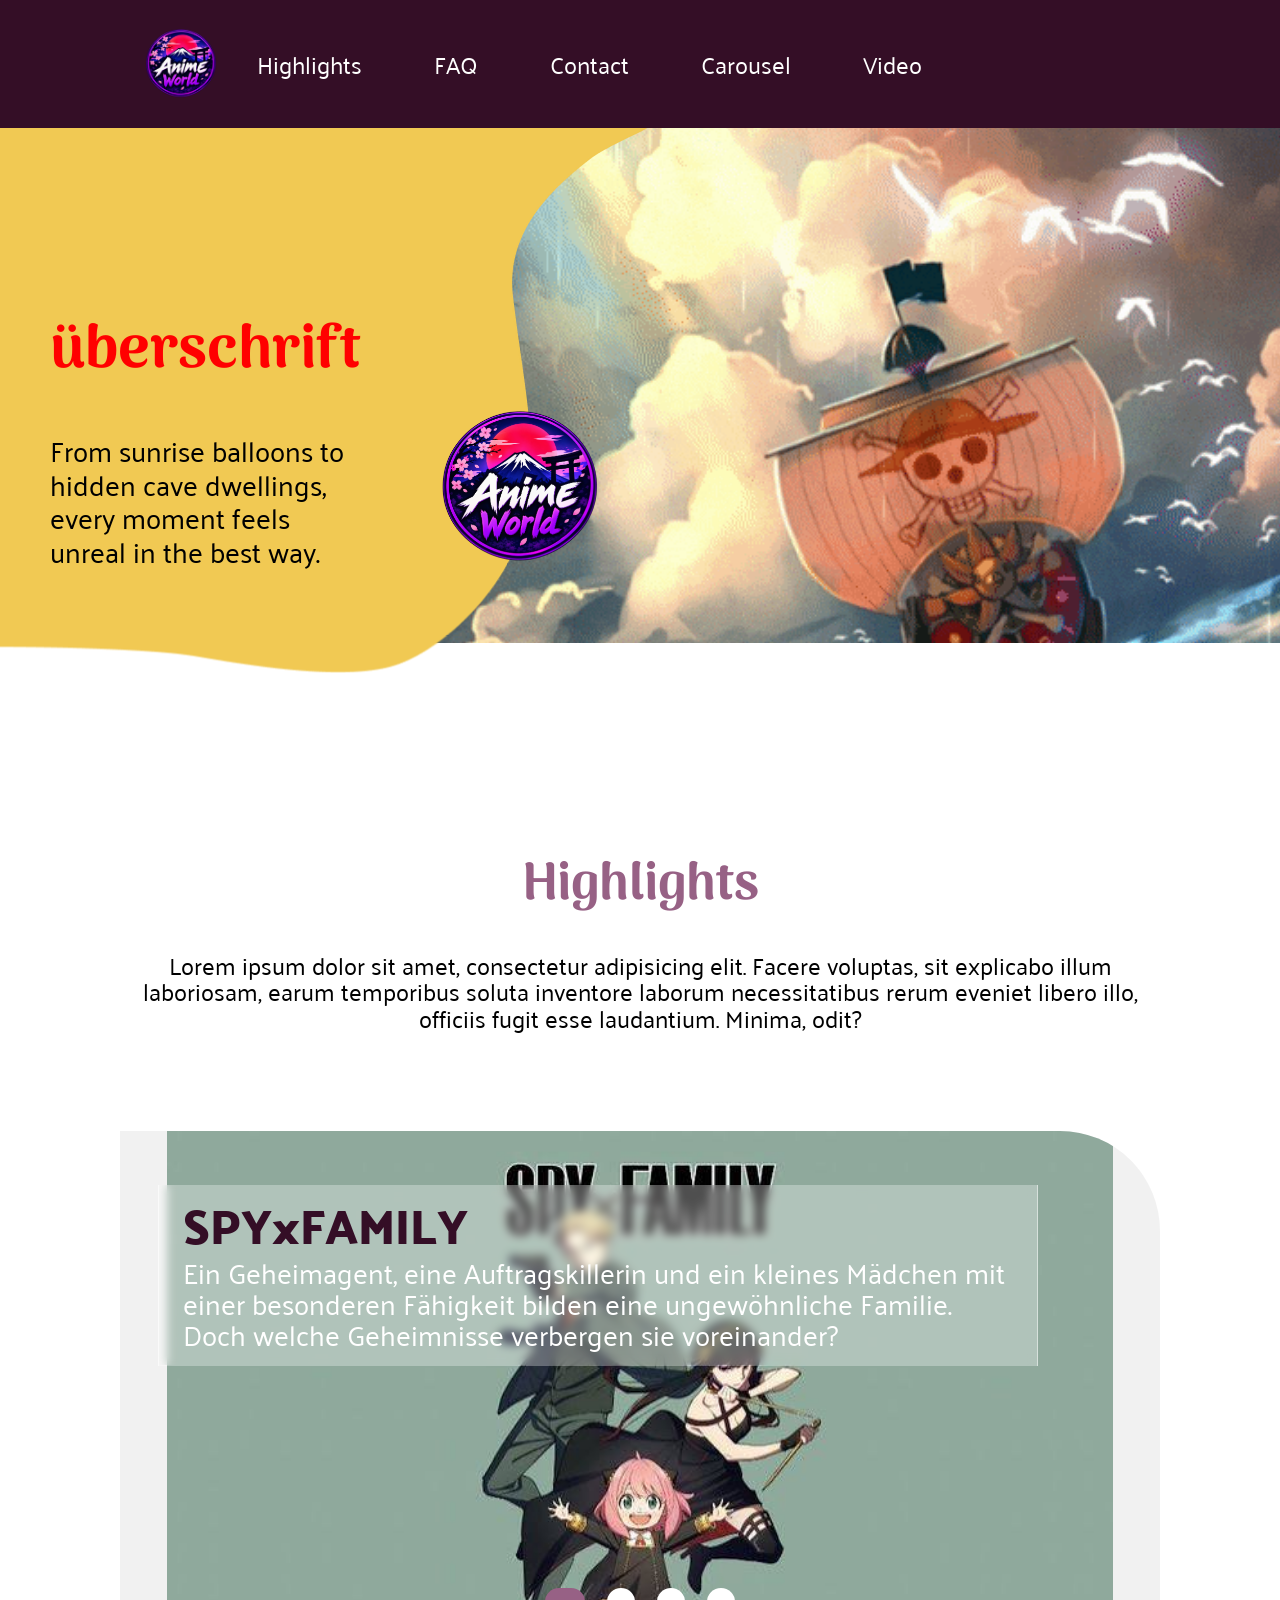
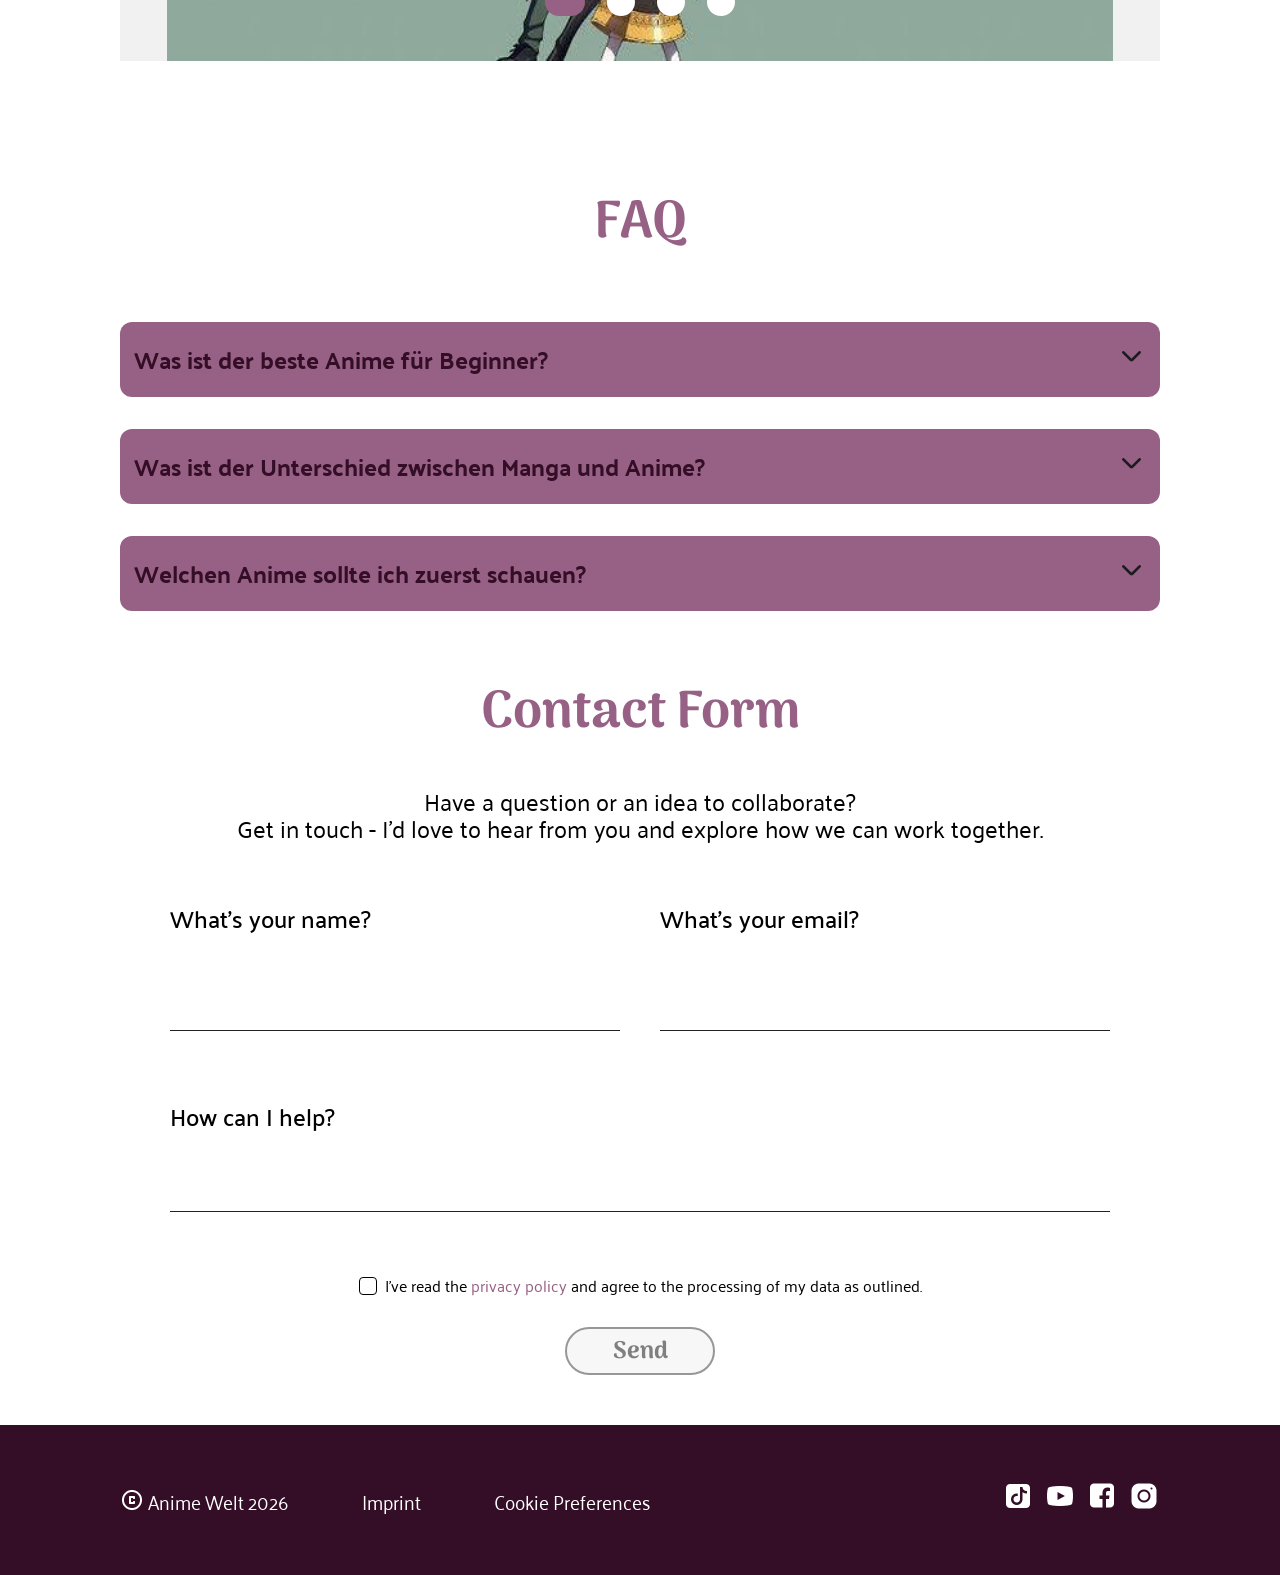
==== index.html @ 4cecf833 "animation hauptseite ok" ====
<!DOCTYPE html>
<html lang="en">

<head>
    <meta charset="UTF-8">
    <meta name="viewport" content="width=device-width, initial-scale=1.0">
    <title>AnimeWelt</title>
    <link rel="icon" type="image/x-icon" href="./assets/icons/Anime-Welt.png">
    <link rel="stylesheet" href="./styles/font.css">
    <link rel="stylesheet" href="./styles/standard.css">
    <link rel="stylesheet" href="./styles/style.css">
</head>

<body>
    <header>
        <a href="#start"> <img src="./assets/icons/Anime-Welt.png" alt="darstellung einer erde"></a>
        <ul class="menu-bar">
            <li>
                <a href="#highlights">Highlights</a>
            </li>
            <li>
                <a href="#faqId">FAQ</a>
            </li>
            <li>
                <a href="#contact">Contact</a>
            </li>
            <li>
                <a href="carousel.html">Carousel</a>
            </li>
            <li>
                <a href="article2_video.html">Video</a>
            </li>
        </ul>
    </header>
    <section id="start" class="start-animation-section">
        <div class="animation-rectangle">
            <div class="background">
                <img src="./assets/images/one_piece.gif" alt="">
            </div>
            <div class="yellow_start">
                <img src="./assets/images/yellow_1.png" alt="">
            </div>
            <div class="yellow_mid">
                <img src="./assets/images/yellow_1.png" alt="">
                <img src="./assets/images/yellow_2.png" alt="">
            </div>
            <div class="yellow_end">
                <img src="./assets/images/yellow_3.png" alt="">
                <img src="./assets/images/yellow_2.png" alt="">
            </div>

        </div>
        <div class="yellow_end">
            <img class="yellow_3" src="./assets/images/yellow_3.png" alt="">
            <img class="yellow_2" src="./assets/images/yellow_2.png" alt="">
        </div>
        <div class="headline-section">
            <h1>überschrift</h1>
            <p>From sunrise balloons to hidden cave dwellings, every moment feels unreal in the best way.</p>
        </div>
        <div class="animation-circle">
            <img src="./assets/icons/Anime-Welt.png" alt="">
        </div>
    </section>
    <section class="main-section">
        <section id="highlights" class="highlights-section">
            <section class="headline-and-text-section">
                <div class="highlights-headline">
                    <h1>Highlights</h1>
                </div>
                <p>Lorem ipsum dolor sit amet, consectetur adipisicing elit. Facere voluptas, sit explicabo illum
                    laboriosam,
                    earum temporibus soluta inventore
                    laborum necessitatibus rerum eveniet libero illo, officiis fugit esse laudantium. Minima, odit?
                </p>
            </section>
            <section class="slider_a">

                <input type="radio" name="slider" value="one" checked>
                <input type="radio" name="slider" value="two">
                <input type="radio" name="slider" value="three">
                <input type="radio" name="slider" value="four">

                <div class="slider_a_wrapper">
                    <div class="slider_a_element element_one">
                        <a href="carousel.html">
                            <div class="textbox_slider">
                                <h2>SPYxFAMILY</h2>
                                <p>Ein Geheimagent, eine Auftragskillerin und ein kleines Mädchen mit einer besonderen
                                    Fähigkeit bilden eine ungewöhnliche Familie. Doch welche Geheimnisse verbergen sie
                                    voreinander?</p>
                            </div>
                        </a>
                    </div>
                    <div class="slider_a_element element_two">
                        <a></a>
                        <div class="textbox_slider">
                            <h2>Dragonball</h2>
                            <p>Ein junger Kämpfer begibt sich auf ein aufregendes Abenteuer, um die geheimnisvollen
                                Dragon Balls zu finden. Dich erwarten spannende Kämpfe, starke Gegner und jede Menge
                                Überraschungen!</p>
                        </div>
                    </div>
                    <div class="slider_a_element element_three">
                        <a></a>
                        <div class="textbox_slider">
                            <h2>One Piece</h2>
                            <p>Monkey D. Ruffy träumt davon, das legendäre One Piece zu finden und König der Piraten zu
                                werden. Gemeinsam mit seiner Crew erlebt er unglaubliche Abenteuer auf den sieben
                                Weltmeeren.</p>
                        </div>
                    </div>
                    <div class="slider_a_element element_four">
                        <a href="./article2_video.html"></a>
                        <div class="textbox_slider">
                            <h2>Naruto</h2>
                            <p>Ein junger Ninja träumt davon, eines Tages Hokage zu werden und von allen anerkannt zu
                                werden. Auf seinem Weg erwarten ihn spannende Kämpfe, echte Freundschaften und große
                                Herausforderungen.</p>
                        </div>
                    </div>
                </div>
            </section>

        </section>
        <section id="faqId" class="faq">
            <div class="faq-title">
                <h1>FAQ</h1>
            </div>
            <div class="faq-wrapper">
                <div class="faq-question-wrapper">
                    <input type="checkbox" class="arrow-box" id="arrow-box-1">
                    <div class="faq-section">
                        <label class="faq-question" for="arrow-box-1">
                            <h4>Was ist der beste Anime für Beginner?</h4>
                            <span class="arrow-icon">
                                <img src="assets/icons/arrow_forward.png">
                            </span>
                        </label>
                    </div>
                    <div class="answer-section">
                        Naruto, One Piece, Dragon Ball und Spy x Family eignen sich alle für unterschiedliche
                        Geschmäcker.
                    </div>
                </div>
                <div class="faq-question-wrapper">
                    <input type="checkbox" class="arrow-box" id="arrow-box-2">
                    <div class="faq-section">
                        <label class="faq-question" for="arrow-box-2">
                            <h4>Was ist der Unterschied zwischen Manga und Anime?</h4>
                            <span class="arrow-icon">
                                <img src="assets/icons/arrow_forward.png">
                            </span>
                        </label>
                    </div>
                    <div class="answer-section" id="answer-section1">
                        Manga sind japanische Comics, während Anime die animierten Serien bzw. Filme sind.
                    </div>
                </div>
                <div class="faq-question-wrapper">
                    <input type="checkbox" class="arrow-box" id="arrow-box-3">
                    <div class="faq-section">
                        <label class="faq-question" for="arrow-box-3">
                            <h4>Welchen Anime sollte ich zuerst schauen?</h4>
                            <span class="arrow-icon">
                                <img src="assets/icons/arrow_forward.png">
                            </span>
                        </label>
                    </div>
                    <div class="answer-section" id="answer-section1">
                        Eine kleine Orientierungshilfe, abhängig davon, ob man Action, Abenteuer, Comedy oder eine
                        Mischung daraus mag.
                    </div>
                </div>
            </div>
        </section>
        <section id="contact" class="contact-form-wrapper">
            <section class="title-section">
                <div class="contact-form-title">
                    <h1>Contact Form</h1>
                </div>
                <p class="contact-text">
                    Have a question or an idea to collaborate?<br>
                    Get in touch - I'd love to hear from you and explore how we can work together.
                </p>
            </section>
            <section class="contact-wrapper">
                <form class="data-section">
                    <div class="customer-data">
                        <div class="contact">
                            <label for="c-name">What's your name?</label>
                            <input type="text" id="c-name" name="customer-name">
                        </div>
                        <div class="contact">
                            <label for="c-mail">What's your email?</label>
                            <input type="email" id="c-mail" name="customer-mail">
                        </div>
                    </div>
                    <div class="customer-message">
                        <label for="c-message">How can I help?</label>
                        <input type="text" id="c-message" name="contact">
                    </div>
                    <div class="send-section">
                        <!--checkbox und text-->
                        <div class="privacy-section">
                            <label class="privacy-container">
                                <input type="checkbox" id="checkbox-id">
                                <p class="privacy-text">I've read the <a href="">privacy policy</a> and agree to the
                                    processing of my data as
                                    outlined.</p><span class="privacy-checkbox"></span>
                            </label>
                        </div>
                        <!--button-->
                        <button class="privacy-button">Send</button>
                </form>
            </section>
        </section>
    </section>
    <footer class="footer">
        <div class="footer-log-imp">
            <div class="footer-logo">
                <!--<picture>
                <source media="(min-width: 800px)" srcset=""> </picture>-->
                <img src="./assets/icons/copyright.png" alt="Icon Anime Welt">
                <div>Anime Welt 2026</div>
            </div>
            <a href="./imprint.html" id="imprint-link">Imprint</a>
            <p>Cookie Preferences</p>
        </div>
        <div class="footer-social-media">
            <a href="https://www.tiktok.com/" target="_blank">
                <img src="./assets/icons/w_tiktok.png" alt="Tiktok Icon"></a>
            <a href="https://www.youtube.com/" target="_blank">
                <img src="./assets/icons/w_youtube.png" alt="Youtube Icon"></a>
            <a href="https://www.facebook.com/" target="_blank">
                <img src="./assets/icons/w_facebook.png" alt="Facebook Icon"></a>
            <a href="https://www.instagram.com/" target="_blank">
                <img src="./assets/icons/w_instagram.png" alt="Instagram Icon"></a>
        </div>
    </footer>
    <div class="navbar-footer">
        <ul class="menu-bar-footer">
            <li>
                <a href="index.html"><img src="./assets/icons/home.png"></a>
            </li>
            <li>
                <a href="index.html#highlights"><img src="./assets/icons/shuttle.png"></a>
            </li>
            <li>
                <a href="index.html#faqId"><img src="./assets/icons/faq.png"></a>
            </li>
            <li>
                <a href="index.html#contact"><img src="./assets/icons/contact-us.png"></a>
            </li>
        </ul>
    </div>
</body>

</html>
---- styles/font.css ----
/* arima-regular - latin */
@font-face {
    font-display: swap;
    /* Check https://developer.mozilla.org/en-US/docs/Web/CSS/@font-face/font-display for other options. */
    font-family: 'Arima-400';
    font-style: normal;
    font-weight: 400;
    src: url('../assets/fonts/arima-v7-latin-regular.woff2') format('woff2');
    /* Chrome 36+, Opera 23+, Firefox 39+, Safari 12+, iOS 10+ */
}

/* arima-500 - latin */
@font-face {
    font-display: swap;
    /* Check https://developer.mozilla.org/en-US/docs/Web/CSS/@font-face/font-display for other options. */
    font-family: 'Arima-500';
    font-style: normal;
    font-weight: 500;
    src: url('../assets/fonts/arima-v7-latin-500.woff2') format('woff2');
    /* Chrome 36+, Opera 23+, Firefox 39+, Safari 12+, iOS 10+ */
}

/* arima-700 - latin */
@font-face {
    font-display: swap;
    /* Check https://developer.mozilla.org/en-US/docs/Web/CSS/@font-face/font-display for other options. */
    font-family: 'Arima-700';
    font-style: normal;
    font-weight: 700;
    src: url('../assets/fonts/arima-v7-latin-700.woff2') format('woff2');
    /* Chrome 36+, Opera 23+, Firefox 39+, Safari 12+, iOS 10+ */
}

/* palanquin-regular - latin */
@font-face {
    font-display: swap;
    /* Check https://developer.mozilla.org/en-US/docs/Web/CSS/@font-face/font-display for other options. */
    font-family: 'Palanquin-400';
    font-style: normal;
    font-weight: 400;
    src: url('../assets/fonts/palanquin-v17-latin-regular.woff2') format('woff2');
    /* Chrome 36+, Opera 23+, Firefox 39+, Safari 12+, iOS 10+ */
}

/* palanquin-500 - latin */
@font-face {
    font-display: swap;
    /* Check https://developer.mozilla.org/en-US/docs/Web/CSS/@font-face/font-display for other options. */
    font-family: 'Palanquin-500';
    font-style: normal;
    font-weight: 500;
    src: url('../assets/fonts/palanquin-v17-latin-500.woff2') format('woff2');
    /* Chrome 36+, Opera 23+, Firefox 39+, Safari 12+, iOS 10+ */
}

/* palanquin-600 - latin */
@font-face {
    font-display: swap;
    /* Check https://developer.mozilla.org/en-US/docs/Web/CSS/@font-face/font-display for other options. */
    font-family: 'Palanquin-600';
    font-style: normal;
    font-weight: 600;
    src: url('../assets/fonts/palanquin-v17-latin-600.woff2') format('woff2');
    /* Chrome 36+, Opera 23+, Firefox 39+, Safari 12+, iOS 10+ */
}

/* palanquin-700 - latin */
@font-face {
    font-display: swap;
    /* Check https://developer.mozilla.org/en-US/docs/Web/CSS/@font-face/font-display for other options. */
    font-family: 'Palanquin-700';
    font-style: normal;
    font-weight: 700;
    src: url('../assets/fonts/palanquin-v17-latin-700.woff2') format('woff2');
    /* Chrome 36+, Opera 23+, Firefox 39+, Safari 12+, iOS 10+ */
}

/* palanquin-dark-regular - latin */
@font-face {
    font-display: swap;
    /* Check https://developer.mozilla.org/en-US/docs/Web/CSS/@font-face/font-display for other options. */
    font-family: 'Palanquin Dark-400';
    font-style: normal;
    font-weight: 400;
    src: url('../assets/fonts/palanquin-dark-v17-latin-regular.woff2') format('woff2');
    /* Chrome 36+, Opera 23+, Firefox 39+, Safari 12+, iOS 10+ */
}

/* palanquin-dark-600 - latin */
@font-face {
    font-display: swap;
    /* Check https://developer.mozilla.org/en-US/docs/Web/CSS/@font-face/font-display for other options. */
    font-family: 'Palanquin Dark-600';
    font-style: normal;
    font-weight: 600;
    src: url('../assets/fonts/palanquin-dark-v17-latin-600.woff2') format('woff2');
    /* Chrome 36+, Opera 23+, Firefox 39+, Safari 12+, iOS 10+ */
}

/* palanquin-dark-700 - latin */
@font-face {
    font-display: swap;
    /* Check https://developer.mozilla.org/en-US/docs/Web/CSS/@font-face/font-display for other options. */
    font-family: 'Palanquin Dark-700';
    font-style: normal;
    font-weight: 700;
    src: url('../assets/fonts/palanquin-dark-v17-latin-700.woff2') format('woff2');
    /* Chrome 36+, Opera 23+, Firefox 39+, Safari 12+, iOS 10+ */
}
---- styles/standard.css ----
* {
    margin: 0px;
    box-sizing: border-box;
}

html {
    font-size: 16px;
    height: 100vh;
}

:root {
    --color-purple: #340e26;
    --color-light-purple: #976185;
    --box-light-purple: #97618569;
}

h1 {
    font-family: 'Arima-700';
    font-size: 3.25rem;
    color: var(--color-light-purple);
}

h2 {
    font-family: 'Arima-700';
    font-size: 3rem;
    color: var(--color-purple);
    line-height: 100%;
}

h3 {
    font-family: 'Palanquin-600';
    font-size: 2.5rem;
    color: var(--color-purple);
}

p {
    font-family: 'Palanquin-400';
    font-size: 1.5rem;
    line-height: 110%;
}

li {
    font-size: 1.5rem;
    font-family: 'Palanquin-400';
}

header {
    height: 128px;
    display: flex;
    justify-content: flex-start;
    flex-direction: row;
    align-items: center;
    background-color: var(--color-purple);
    color: white;
    padding-left: 145px;
    font-family: 'Arima-700';
    font-size: 1.5rem;
}

header img {
    height: 72px;
    width: 72px;
    display: flex;
    justify-content: center;
    border-radius: 50%;
}

a {
    text-decoration: none;
    color: white;
}

a:hover {
    text-decoration-line: underline;
    text-decoration-color: var(--color-light-purple);
    text-decoration-style: wavy;
}

.menu-bar {
    display: flex;
    justify-content: flex-start;
    flex-direction: row;
    list-style-type: none;
    gap: 72px;
}

.navbar-footer {
    padding: 24px 25px;
    display: none;
    justify-content: center;
    gap: 64px;
    background-color: var(--color-light-purple);
}

.navbar-footer img {
    width: 24px;
    height: 24px;
    display: block;
}

.menu-bar-footer {
    width: 100%;
    padding: 0;
    list-style: none;
    display: flex;
    justify-content: space-between;
    align-items: center;
}

/*
    MAIN SECTION
*/
.main-section {
    padding: 80px 120px 50px 120px;
}

/*
        FOOTER
*/
.footer {
    background-color: var(--color-purple);
    ;
    height: 150px;
    padding-left: 120px;
    padding-right: 120px;
    font-family: 'Palanquin-400';
    font-size: 1.15rem;
    color: white;
    display: flex;
    align-items: center;
    justify-content: space-between;
}

.footer-log-imp {
    min-width: 530px;
    display: flex;
    flex-direction: row;
    align-items: center;
    justify-content: space-between;
    font-family: 'Palanquin-400';
    font-size: 1.2rem;
}

.footer-log-imp p {
    font-family: 'Palanquin-400';
    font-size: 1.2rem;
}

.footer-logo {
    display: flex;
    flex-direction: row;
    align-items: center;
    gap: 4px;
}

.footer-logo img {
    width: 24px;
    height: 24px;
    align-items: center;
}

.footer-social-media {
    display: flex;
    gap: 10px;
}

.footer-social-media img {
    width: 32px;
    height: 32px;
}

/* Author part */
.author-section {
    display: flex;
    justify-content: space-between;
}

.article-info {
    display: flex;
    flex-direction: column;
    gap: 40px;
    max-width: 900px;
}

.author-info {
    background-color: var(--box-light-purple);
    max-width: 270px;
    max-height: 400px;
    border-radius: 30px;
    padding: 16px;
    display: flex;
    flex-direction: column;
    align-items: center;
    gap: 16px;
}

.author-info-text {
    display: flex;
    flex-direction: column;
    gap: 12px;
}

.author-info-text>p {
    font-family: 'Palanquin-400';
    font-size: 1rem;
    letter-spacing: 0%;
    line-height: 120%;
}

.author-info img {
    width: 120px;
    height: 120px;
    border-radius: 50px;
}

.a-name {
    font-family: 'Arima-700';
    font-size: 1.125rem;
    text-align: center;
    line-height: 120%;
}

.a-job {
    font-family: 'Arima-400';
    font-size: 1.125rem;
    text-align: center;
    line-height: 120%;
}

.title-article>p {
    font-size: 1.75rem;
    line-height: 110%;
}

.title {
    display: flex;
    flex-direction: column;
    gap: 8px;
}

.title h1,
h3 {
    line-height: 120%;
}

.title h1 {
    font-size: 4rem;
}

.quick-article-info {
    display: flex;
    gap: 32px;
}

.quick-article-info p {
    display: flex;
    align-items: center;
    gap: 6px;
    font-family: 'Palanquin-400';
    font-size: 1rem;
}

.quick-article-info img {
    width: 16px;
    height: 18px;
}

.eyeglasses img {
    width: 20px;
    height: 7px;
}

.visibility img {
    width: 20px;
    height: 14px;
}

/*
PRO TIPS
*/
.text_info {
    display: flex;
    justify-content: center;
    align-items: center;
    flex-direction: column;
    padding: 0px 40px;
    gap: 32px;
}

.bottom_section {
    display: flex;
    justify-content: center;
    align-items: center;
    flex-direction: column;
    position: relative;
    gap: 24px;
    padding: 60px 32px;
}

.tipp_box {
    max-height: 200px;
    max-width: 1000px;
    display: flex;
    justify-content: center;
    align-items: center;
    flex-direction: column;
    position: relative;
    padding: 25px 16px;
    border-radius: 30px;
    background-color: var(--box-light-purple);
}

.tipp_box ol {
    font-family: 'Palanquin-400';
}

.tipp_box li {
    line-height: 120%;
}

.tipp_smallbox {
    max-height: 65px;
    max-width: 200px;
    padding: 18px 40px;
    display: flex;
    justify-content: center;
    align-items: center;
    position: absolute;
    top: -50px;
    left: -30px;
    rotate: -15deg;
    border-radius: 10px;
    background-color: var(--color-purple);
}

.tipp_smallbox p {
    color: var(--color-light-purple);
    font-size: 1.75rem;
}

/* 
SHARE BUTTON
*/
.button_section {
    display: flex;
    justify-content: center;
    align-items: center;
    flex-direction: column;
    gap: 45px;
}

.share_button {
    height: 50px;
    width: 150px;
    border-radius: 40px;
    padding: 0px 24px;
    gap: 8px;
    display: flex;
    justify-content: center;
    align-items: center;
    position: relative;
    left: 50px;
    font-size: 1.5rem;
    font-family: 'Arima-700';
    color: white;
    background-color: var(--color-purple);
    text-decoration-color: var(--color-light-purple);
}

.share_direction img {
    display: hidden;
    height: 24px;
    width: 24px;
}

.button_section>img {
    position: absolute;
    top: 510px;
    left: 500px;
    rotate: 0deg;
}

.button_section p {
    font-family: 'Arima-500';
    text-align: center;
}

.button_section a {
    text-decoration-style: solid;
    color: var(--color-light-purple);
}

.share_direction {
    display: flex;
    flex-direction: row;
    justify-content: center;
    align-items: center;
    gap: 10px;
}

.share_links {
    display: flex;
    flex-direction: column;
    justify-content: center;
    align-items: center;
    position: relative;
    left: -30%;
    pointer-events: none;
    opacity: 0;
    transform: translateX(0px);
    transition: opacity 1s ease-in-out, transform 1s ease-in-out;
}

.share_links a {
    font-size: 1, 125rem;
    font-family: 'Arima-700';
}

#share_button:checked+.share_button {
    animation: buttonslide 1s forwards;
}

#share_button:not(:checked)+.share_button {
    animation: buttonslideback 1s forwards;
}

input[type="checkbox"]:checked~.share_links {
    opacity: 1;
    transform: translateX(65px);
    pointer-events: auto;
}

#share_button:checked+label img {
    width: 0;
    height: 0;
    transition: all 1s ease-in-out, transform 1s ease-in-out;
}

#share_button:not(:checked)+label img {
    opacity: 1;
    transition: all 1s ease-in-out, transform 1s ease-in-out;
}

input[type="checkbox"] {
    opacity: 0;
}

@keyframes buttonslide {
    0% {
        transform: translateX(0px);
    }

    100% {
        transform: translateX(-65px);
    }
}

@keyframes buttonslideback {
    0% {
        transform: translateX(-65px);
    }

    100% {
        transform: translateX(0px);
    }
}

/* RESPONSIVE */

@media screen and (min-width: 1441px) {
    header {
        padding: 0px max(120px, calc(50% - 720px));
    }

    .main-section {
        padding: 0px max(120px, calc(50% - 720px));
    }

    .footer {
        padding: 0px max(120px, calc(50% - 720px));
    }
}

@media screen and (max-width: 1080px) {
    .menu-bar {
        justify-content: space-between;
    }

    .menu-bar li:nth-last-child(-n+2) {
        display: none;
    }

    .footer-log-imp {
        font-size: 1rem;
    }

    .footer-log-imp p {
        font-size: 1rem;
    }

    .footer-log-imp {
        min-width: unset;
        flex-direction: column-reverse;
        align-items: flex-start;
    }

    #imprint-link {
        order: 1;
    }

    .author-section {
        flex-direction: column;
        gap: 24px;
    }

    .author-info {
        max-width: fit-content;
    }

    .tipp_box li {
        font-size: 1.2rem;
        line-height: 140%;
    }
}

@media screen and (max-width:845px) {
    p {
        font-size: 1.2rem;
    }

    .main-section {
        padding: 70px 60px 70px 60px;
    }

    .title-article p {
        font-size: 1.5rem;
    }

    .article-info {
        gap: 30px;
    }

    .tipp_box ol {
        padding-left: 15px;
    }
}

@media screen and (max-width:725px) {
    p {
        font-size: 1rem;
    }

    header {
        justify-content: center;
        padding: 0;
    }

    .menu-bar {
        display: none;
    }

    .footer {
        padding-left: 60px;
        padding-right: 60px;
    }

    .navbar-footer {
        display: flex;
    }

    .title-article p {
        font-size: 1.2rem;
    }

    .quick-article-info {
        flex-flow: row wrap;
        gap: 16px;
    }

    .tipp_box li {
        font-size: 1rem;
        line-height: 140%;
    }
}

@media screen and (max-width:640px) {
    .main-section {
        padding-left: 15px;
        padding-right: 15px;
    }

    .tipp_box {
        height: 235px;
    }
}

@media screen and (max-width:524px) {
    h1 {
        font-size: 2.5rem;
    }

    h3 {
        font-size: 1.25rem;
    }

    .main-section {
        padding-top: 24px;
    }

    .quick-article-info {
        gap: 10px;
    }

    .bottom_section {
        padding: 0;
        margin-top: 70px;
    }

    .tipp_smallbox {
        top: -55px;
        left: 0px;
        rotate: -12deg;
    }

    .tipp_box ol {
        padding-left: 10px;
    }

    .button_section {
        padding-top: 32px
    }

    .footer {
        padding: 30px 24px;
    }

    .footer-social-media {
        padding-top: 60px;
    }
}

@media screen and (max-width:449px) {
    .tipp_box li {
        line-height: 120%;
    }

    .footer-social-media img {
        width: 24px;
        height: 24px;
    }
}

@media screen and (max-width:380px) {
    .tipp_box li {
        font-size: 0.9rem;
        line-height: 110%;
    }

    .tipp_box {
        padding: 25px 10px;
    }
}
---- styles/style.css ----
/* Animation Main Side */

.start-animation-section {
    height: 515px;
    width: 100%;
    max-width: 1440px;

    position: relative;
    overflow: visible;

    z-index: 0;
}

.animation-rectangle {
    height: 100%;

    display: flex;
    justify-content: center;
    flex-direction: row;

    position: relative;
    overflow: hidden;
}

.background>img {
    width: 1440px;
    height: 515px;
    object-fit: cover;
    object-position: center;

    max-width: 1440px;
}

.background {
    position: absolute;
    top: 0px;
    left: 50%;

    transform: translateX(-50%);

    z-index: 1;
}

.yellow_start {
    overflow: hidden;
    position: absolute;
    top: 0px;
    right: 0px;

    z-index: 3;

    animation: index 3s forwards;
}

.yellow_mid {
    overflow: hidden;
    position: absolute;
    top: 0px;
    right: 0px;

    z-index: 2;

    animation: shrink 1.5s forwards;
    animation-delay: 2s;
}

.yellow_end {
    position: absolute;
    top: 0px;
    left: 0px;

    z-index: 4;

    animation: appear 3s ease-in-out 1 forwards;

}

.yellow_end .yellow_3 {
    height: 545px;
    width: 645px;

    position: absolute;
    top: 0px;
    left: 0px;
}

.yellow_2 {
    width: 50%;

    position: absolute;
    top: 25px;
}



@keyframes shrink {
    0% {
        transform: translateX(-0%);

    }

    25% {
        transform: translateX(-0%);

    }

    50% {
        transform: translateX(-50%);

    }

    75% {
        transform: translateX(-80%);

    }

    100% {
        transform: translateX(-100%);

    }
}

@keyframes index {
    0% {
        z-index: 3;
    }

    100% {
        z-index: 0;
    }
}

@keyframes appear {
    0% {
        opacity: 0;
    }

    90% {
        opacity: 0;
    }

    100% {
        opacity: 1;
    }
}

.headline-section {
    max-width: 350px;
    width: 25%;

    display: flex;
    justify-content: center;
    flex-direction: column;
    text-align: center;

    position: absolute;
    top: 0%;
    left: 40%;

    z-index: 5;

    padding-left: 50px;
    gap: 32px;

    transform-origin: 50% 50%;
    animation: einblenden 3.5s ease-in-out forwards;
}

.headline-section h1 {
    color: red;
    font-size: 3.75rem;
}

.headline-section p {
    width: clamp(250px, 25vw, 350px);
    text-align: left;

    font-size: 1.75rem;
    line-height: 1.2;

    animation: erscheinen 3s ease-in-out forwards;
    ;
}

@keyframes einblenden {
    0% {
        transform: translateY(250px) translateX(0%);
        opacity: 0;
    }

    25% {
        transform: translateY(175px) translateX(0%);
        opacity: 1;
    }

    50% {
        transform: translateY(175px) translateX(0%);
    }

    75% {
        transform: translateY(175px) translateX(0%);
    }

    100% {
        transform: translateY(175px) translateX(-160%);
    }
}

@keyframes erscheinen {
    0% {
        opacity: 0;
    }

    25% {
        opacity: 0;
    }

    50% {
        opacity: 1;
    }

    75% {
        opacity: 1;
    }

    100% {
        opacity: 1;
    }
}


.animation-circle img {
    max-height: 160px;
    max-width: 160px;

}

.animation-circle {
    height: 160px;
    width: 160px;

    display: flex;
    justify-content: space-between;
    align-items: center;

    position: absolute;

    z-index: 4;

    top: 430px;
    left: 440px;


    transform: rotate(360deg);
    transform-origin: 50% 50%;
    animation: moveup 5s ease-in-out forwards, spin 12s linear infinite;

}

@keyframes spin {
    0% {
        transform: translateY(-150px) rotate(0deg);
    }

    100% {
        transform: translateY(-150px) rotate(360deg);
    }
}

@keyframes moveup {
    0% {
        transform: translateY(-150px);
        opacity: 0;
    }

    75% {
        opacity: 0;
    }

    100% {
        transform: translateY(-150px);
        opacity: 1;
    }
}

/* Highlights section */
.highlights-section {
    display: flex;
    justify-content: center;
    align-items: center;
    flex-direction: column;
    padding-top: 120px;
    padding-bottom: 60px;
    gap: 20px;
}

.highlights-headline {
    display: flex;
    justify-content: center;
    align-items: center;
    /*padding: ; */
    gap: 10px;
}

.headline-and-text-section {
    display: flex;
    justify-content: center;
    align-items: center;
    text-align: center;
    flex-direction: column;
    gap: 24px;
    padding-bottom: 80px;
}

.textbox_slider {
    max-height: 230px;
    max-width: 880px;

    align-self: flex-start;
    position: absolute;
    top: 54px;
    left: 38px;
    transform: translateZ(0);

    display: flex;
    justify-content: flex-start;
    flex-direction: column;

    padding: 16px 24px;
    gap: 8px;

    background-color: rgb(255 255 255 / 30%);
    border-inline-width: 0.5px;
    border-inline-color: rgba(255, 255, 255, 0.5);
    border-inline-style: solid solid;
    backdrop-filter: blur(5px);
}

.textbox_slider p {
    font-size: 1.75rem;
}

.textbox_slider h2 {
    font-family: 'Palanquin Dark-600';
    font-size: 3rem;
    color: var(--color-purple);
}

.slider_a {
    position: relative;
    background-color: #d3d3d352;

    height: 530px;
    width: 100%;
    display: flex;
    justify-content: center;
    align-items: flex-end;
    gap: 22px;
    overflow: hidden;
    border-top-right-radius: 100px;
}

.slider_a input {
    z-index: 1;
}

.slider_a_wrapper {
    width: 400%;
    height: 100%;
    position: absolute;
    display: flex;
    transition: all 250ms ease-in-out;
}

.slider_a_element {
    width: calc(100% / 4);
    height: 100%;
    position: relative;
}

.element_one {
    background-image: url(../assets/images/spy-family.png);
    background-size: contain;
    background-position: center;
    background-repeat: no-repeat;

}

.element_two {
    background-image: url(../assets/images/DragonBall.jpg);
    background-size: contain;
    background-position: center;
    background-repeat: no-repeat;

}

.element_three {
    background-image: url(../assets/images/OnePieceCrew.jpg);
    background-size: contain;
    background-position: center;
    background-repeat: no-repeat;

}

.element_four {
    background-image: url(../assets/images/Naruto.jpg);
    background-size: contain;
    background-position: center;
    background-repeat: no-repeat;

}

.slider_a input[value="one"]:checked~.slider_a_wrapper {
    transform: translateX(calc(150% /4));
}

.slider_a input[value="two"]:checked~.slider_a_wrapper {
    transform: translateX(calc(50% /4));
}

.slider_a input[value="three"]:checked~.slider_a_wrapper {
    transform: translateX(calc(-50% /4));
}

.slider_a input[value="four"]:checked~.slider_a_wrapper {
    transform: translateX(calc(-150% /4));
}



input[type="radio"] {
    appearance: none;
    -webkit-appearance: none;
    width: 28px;
    height: 28px;
    border-radius: 50%;
    background: white;
    margin-bottom: 45px;
}

input[type="radio"]:checked {
    background: var(--color-light-purple);
    width: 40px;
    border-radius: 20px;
}

/* FAQ */
.faq {
    display: flex;
    flex-direction: column;
    gap: 56px;
    padding-top: 60px;
    padding-bottom: 60px;
}

.faq-title {
    display: flex;
    align-items: center;
    justify-content: center;
    gap: 8px;
}

.faq-wrapper {
    display: flex;
    flex-direction: column;
    gap: 32px;
}

.faq-wrapper input[type="checkbox"] {
    height: 0;
}

.faq-question-wrapper {
    border-radius: 12px;
    padding: 16px 14px;
    background-color: var(--color-light-purple);
    display: flex;
    flex-direction: column;
}

.faq-question-wrapper h4 {
    color: var(--color-purple);
    font-family: 'Palanquin-700';
    font-size: 1.5rem;
}

.faq-section label {
    display: flex;
    justify-content: space-between;
    cursor: pointer;
    align-items: center;
}

.question-section {
    display: flex;
    gap: 4px;
}

.arrow-icon {
    height: 24px;
    width: 24px;
}

.answer-section {
    max-height: 0;
    background-color: white;
    overflow: hidden;
    border-radius: 5px;
    font-family: 'Palanquin-500';
    padding: 0px 10px;
    transition: all 0.7s ease-in-out;
}

.arrow-box:checked~.answer-section {
    max-height: 100px;
    padding: 4px 10px;
}

/* box checked */
.arrow-icon img {
    transition: transform 0.7s ease;
}

.arrow-box:checked~.faq-section .arrow-icon img {
    transform: rotate(180deg);
}

/*
CONTACT FORM
*/
.contact-form-wrapper {
    padding: 0px 50px;
    display: flex;
    flex-direction: column;
    gap: 56px;
}

.contact-form-wrapper {
    font-size: 1.5rem;
}

.title-section {
    display: flex;
    flex-direction: column;
    gap: 32px;
}

.contact-form-title {
    display: flex;
    align-items: center;
    justify-content: center;
    gap: 8px;
}

.contact-form-title img {
    width: 36px;
    height: 41px;
}

.contact-text {
    text-align: center;
}

.data-section {
    margin: 0px;
    display: flex;
    flex-direction: column;
    gap: 64px;
}

.customer-data {
    width: 100%;
    display: flex;
    gap: 40px;
}

.customer-message {
    font-family: 'Palanquin-500';
}

.contact {
    display: flex;
    flex-direction: column;
    align-items: start;
    gap: 17px;
    width: 100%;
    font-family: 'Palanquin-500';
}

.customer-data input,
.customer-message input {
    width: 100%;
    padding-top: 15px;
    padding-bottom: 17px;
    box-sizing: border-box;
    border: none;
    border-bottom: 1px solid #222222;
    outline: none;
    font-size: 1.5rem;
    font-family: 'Palanquin-500';
    color: var(--color-purple);
}

.label {
    display: block;
}

.send-section {
    display: flex;
    flex-direction: column;
    align-items: center;
    gap: 32px;
}

.privacy-container {
    display: flex;
    align-items: center;
    flex-direction: row-reverse;
    gap: 8px;
}

.privacy-text {
    font-family: 'Palanquin-400';
    font-size: 1rem;
    line-height: 120%;
}

.privacy-text a {
    color: var(--color-light-purple);
}

.privacy-text a:hover {
    text-decoration: none;
}

.privacy-container input {
    position: absolute;
    opacity: 0;
}

.privacy-checkbox {
    position: relative;
    height: 18px;
    width: 18px;
    min-width: 18px;
    flex-shrink: 0;
    border: solid 1px black;
    border-radius: 4px;
}

.privacy-checkbox:hover {
    background-color: #cc96ba65;
}

#checkbox-id:checked~.privacy-checkbox {
    background-color: var(--color-purple);
}

/*Haken in checkbox*/
.privacy-checkbox:after {
    content: "";
    position: absolute;
    display: none;
}

#checkbox-id:checked~.privacy-checkbox::after {
    display: block;
}

.privacy-checkbox:after {
    left: 5px;
    top: 0;
    width: 5px;
    height: 10px;
    border: solid #d38ebc;
    border-width: 0 2px 2px 0;
    transform: rotate(45deg);
}

.privacy-button {
    opacity: 0.5;
    height: 48px;
    width: 150px;
    border: solid 2px #303030;
    border-radius: 40px;
    pointer-events: none;
    font-family: 'Arima-700';
    font-size: 1.5rem;
    text-align: center;
}

.send-section:has(#checkbox-id:checked) .privacy-button {
    opacity: 1;
    background-color: #d38ebc;
    border: none;
    cursor: pointer;
    pointer-events: all;
    color: #fff;
}

.send-section:has(#checkbox-id:checked) .privacy-button:hover {
    transition: transform 300ms ease;
    box-shadow: 0 8px 16px 0 rgba(0, 0, 0, 0.6);
}

@media screen and (max-width:1200px) {
    .textbox_slider {
        max-width: 740px;
    }

}

@media screen and (max-width:1050px) {
    .textbox_slider {
        max-width: 550px;
        top: 70px;
        left: 20px;
    }

    .textbox_slider h2 {
        font-size: 2.5rem;
    }

    .textbox_slider p {
        font-size: 1.4rem;
    }
}

@media screen and (max-width:800px) {
    .main-section {
        padding-left: 20px;
        padding-right: 20px;
    }

    .highlights-section {
        padding: 80px 0px 40px 0px;
    }

    .headline-and-text-section {
        padding-bottom: 50px;
    }

    .textbox_slider {
        padding: 16px 20px;
    }

    .textbox_slider p {
        font-size: 1.25rem;
    }

    .faq {
        padding: 40px 0px;
    }

    .contact-form-wrapper {
        padding: 40px 0px 80px 0px;
    }

    .contact-text {
        display: none;
    }

    .customer-data {
        flex-direction: column;
    }

}

@media screen and (max-width:650px) {
    .textbox_slider {
        max-width: 450px;
    }
}

@media screen and (max-width:550px) {
    .textbox_slider {
        max-width: 400px;
        top: 93px;
        left: 14px;
        padding: 16px;
    }
}

@media screen and (max-width:480px) {
    .headline-and-text-section {
        padding-bottom: 32px;
    }

    .headline-and-text-section>p {
        display: none;
    }

    .textbox_slider {
        max-height: 190px;
        max-width: 310px;
        padding: 10px 12px;
    }

    .textbox_slider h2 {
        font-size: 1.75rem;
    }

    .textbox_slider p {
        font-size: 1rem;
    }

    input[type="radio"] {
        margin-bottom: 30px;
    }

    .faq h4 {
        font-size: 1rem;
    }

    .arrow-box:checked~.answer-section {
        max-height: 120px;
        padding: 0px 10px;
    }
}
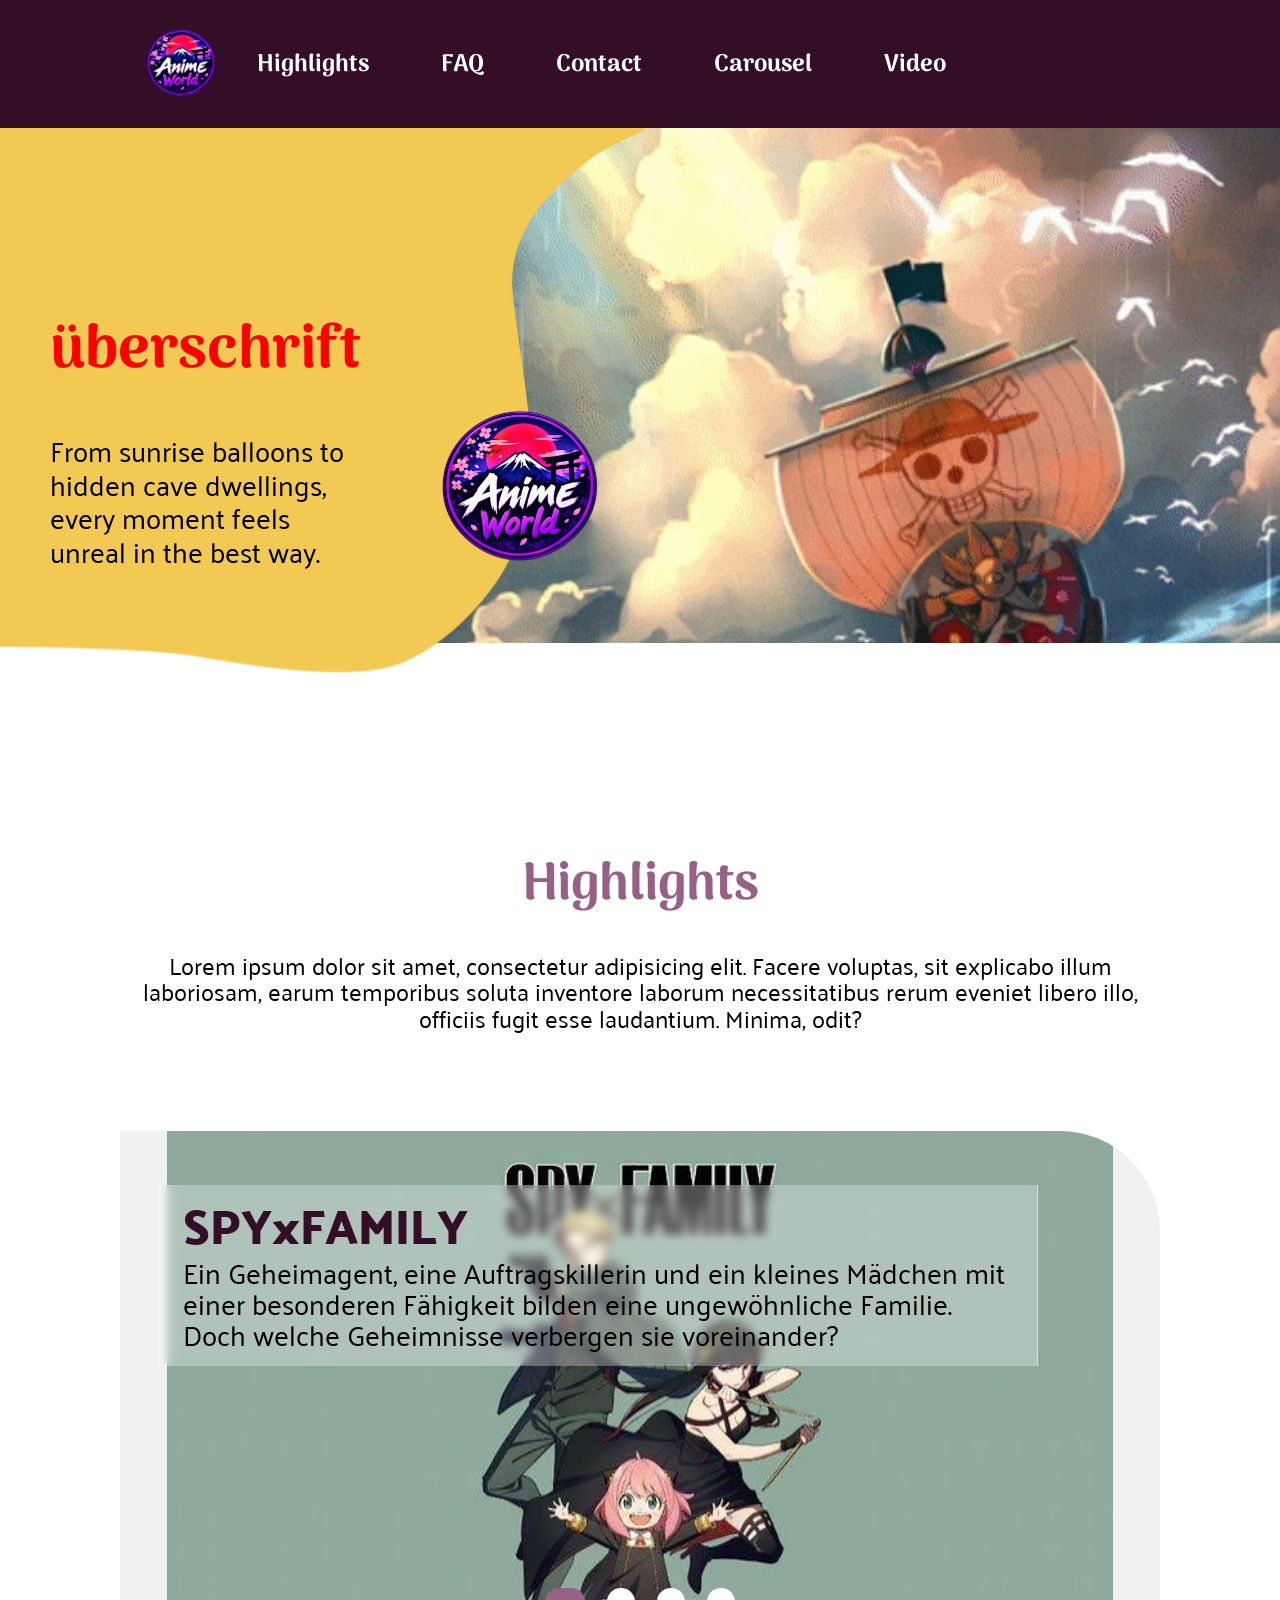
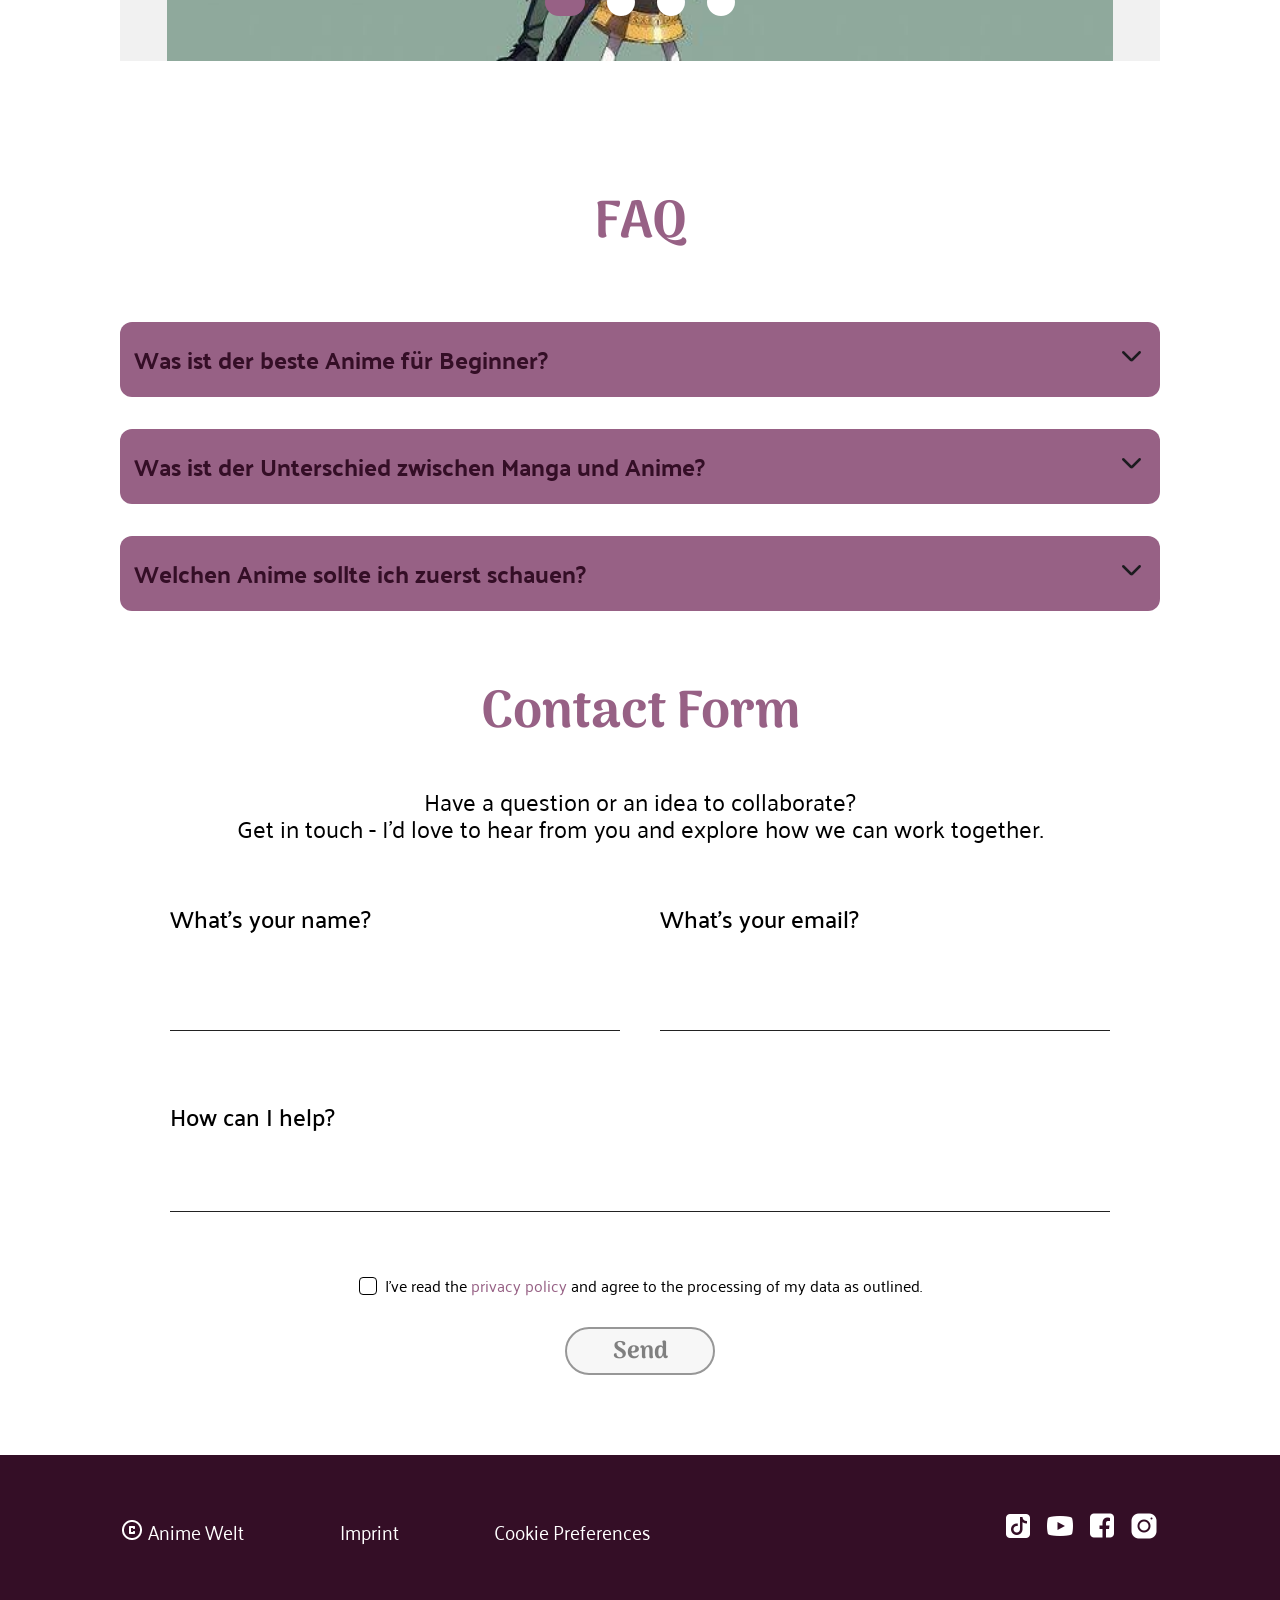
==== commit 118530b3: "verlinkung highlights und kleinere schönheitsfehler" ====
--- a/index.html
+++ b/index.html
@@ -82,46 +82,41 @@
                 <input type="radio" name="slider" value="four">
 
                 <div class="slider_a_wrapper">
-                    <div class="slider_a_element element_one">
-                        <a href="carousel.html">
-                            <div class="textbox_slider">
-                                <h2>SPYxFAMILY</h2>
-                                <p>Ein Geheimagent, eine Auftragskillerin und ein kleines Mädchen mit einer besonderen
-                                    Fähigkeit bilden eine ungewöhnliche Familie. Doch welche Geheimnisse verbergen sie
-                                    voreinander?</p>
-                            </div>
-                        </a>
-                    </div>
-                    <div class="slider_a_element element_two">
-                        <a></a>
+                    <a class="slider_a_element element_one" href="carousel.html">
+                        <div class="textbox_slider">
+                            <h2>SPYxFAMILY</h2>
+                            <p>Ein Geheimagent, eine Auftragskillerin und ein kleines Mädchen mit einer besonderen
+                                Fähigkeit bilden eine ungewöhnliche Familie. Doch welche Geheimnisse verbergen sie
+                                voreinander?</p>
+                        </div>
+                    </a>
+                    <a class="slider_a_element element_two">
                         <div class="textbox_slider">
                             <h2>Dragonball</h2>
                             <p>Ein junger Kämpfer begibt sich auf ein aufregendes Abenteuer, um die geheimnisvollen
                                 Dragon Balls zu finden. Dich erwarten spannende Kämpfe, starke Gegner und jede Menge
                                 Überraschungen!</p>
                         </div>
-                    </div>
-                    <div class="slider_a_element element_three">
-                        <a></a>
+                    </a>
+                    <a class="slider_a_element element_three">
                         <div class="textbox_slider">
                             <h2>One Piece</h2>
                             <p>Monkey D. Ruffy träumt davon, das legendäre One Piece zu finden und König der Piraten zu
                                 werden. Gemeinsam mit seiner Crew erlebt er unglaubliche Abenteuer auf den sieben
                                 Weltmeeren.</p>
                         </div>
-                    </div>
-                    <div class="slider_a_element element_four">
-                        <a href="./article2_video.html"></a>
+                    </a>
+                    <a class="slider_a_element element_four" href="./article2_video.html">
                         <div class="textbox_slider">
                             <h2>Naruto</h2>
                             <p>Ein junger Ninja träumt davon, eines Tages Hokage zu werden und von allen anerkannt zu
                                 werden. Auf seinem Weg erwarten ihn spannende Kämpfe, echte Freundschaften und große
                                 Herausforderungen.</p>
                         </div>
-                    </div>
-                </div>
-            </section>
-
+                    </a>
+                </div>
+                </div>
+            </section>
         </section>
         <section id="faqId" class="faq">
             <div class="faq-title">
@@ -222,7 +217,7 @@
                 <!--<picture>
                 <source media="(min-width: 800px)" srcset=""> </picture>-->
                 <img src="./assets/icons/copyright.png" alt="Icon Anime Welt">
-                <div>Anime Welt 2026</div>
+                <div>Anime Welt</div>
             </div>
             <a href="./imprint.html" id="imprint-link">Imprint</a>
             <p>Cookie Preferences</p>
--- a/styles/standard.css
+++ b/styles/standard.css
@@ -41,7 +41,6 @@
 
 li {
     font-size: 1.5rem;
-    font-family: 'Palanquin-400';
 }
 
 header {
@@ -53,7 +52,7 @@
     background-color: var(--color-purple);
     color: white;
     padding-left: 145px;
-    font-family: 'Arima-700';
+    font-family: 'Arima-700' !important;
     font-size: 1.5rem;
 }
 
@@ -111,7 +110,7 @@
     MAIN SECTION
 */
 .main-section {
-    padding: 80px 120px 50px 120px;
+    padding: 80px 120px 80px 120px;
 }
 
 /*
@@ -473,7 +472,7 @@
     }
 
     .main-section {
-        padding: 0px max(120px, calc(50% - 720px));
+        padding: 80px max(120px, calc(50% - 720px));
     }
 
     .footer {
@@ -608,7 +607,7 @@
     }
 
     .quick-article-info {
-        gap: 10px;
+        gap: 7px;
     }
 
     .bottom_section {
--- a/styles/style.css
+++ b/styles/style.css
@@ -338,6 +338,7 @@
 
 .textbox_slider p {
     font-size: 1.75rem;
+    color: #000;
 }
 
 .textbox_slider h2 {
@@ -375,7 +376,13 @@
 .slider_a_element {
     width: calc(100% / 4);
     height: 100%;
+
     position: relative;
+    display: block;
+    flex-shrink: 0;
+
+    text-decoration: none;
+    color: inherit;
 }
 
 .element_one {
@@ -703,6 +710,13 @@
     box-shadow: 0 8px 16px 0 rgba(0, 0, 0, 0.6);
 }
 
+@media screen and (min-width: 1441px) {
+    .start-animation-section {
+        margin-left: auto;
+        margin-right: auto;
+    }
+}
+
 @media screen and (max-width:1200px) {
     .textbox_slider {
         max-width: 740px;
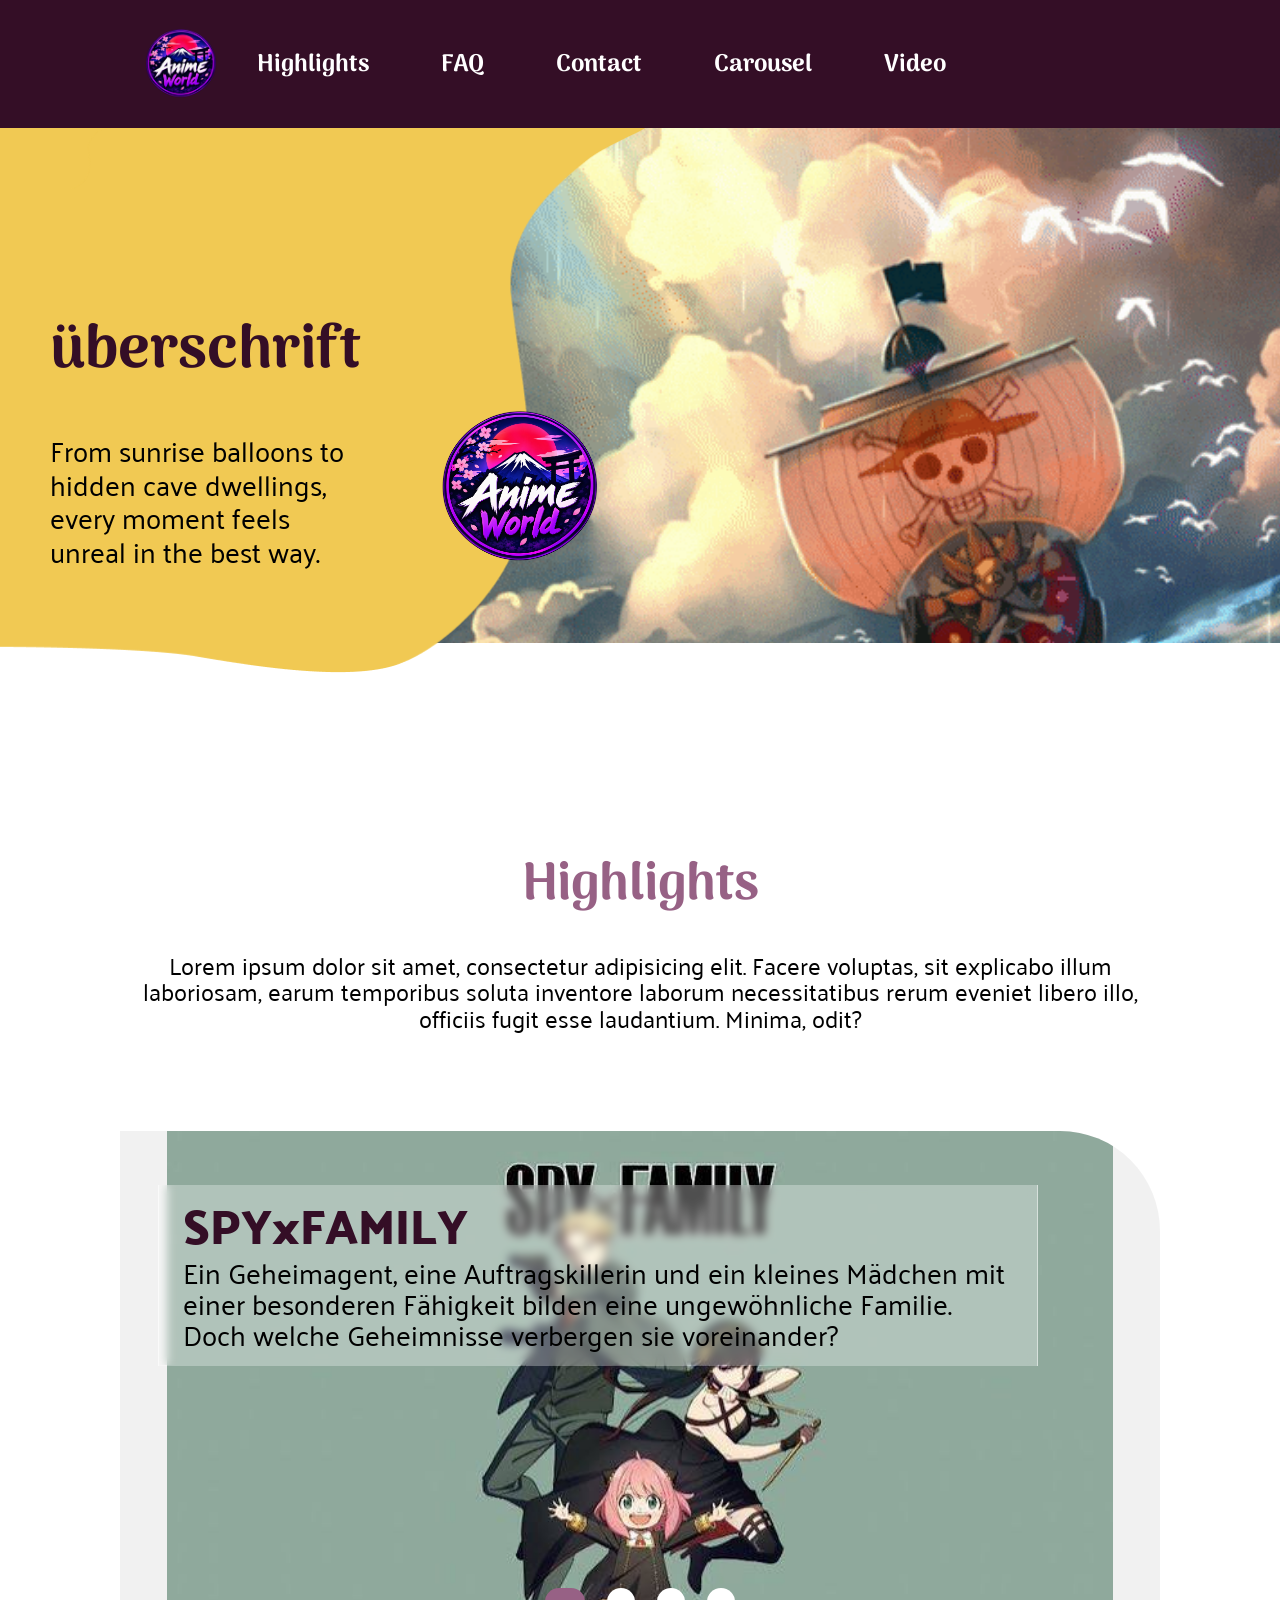
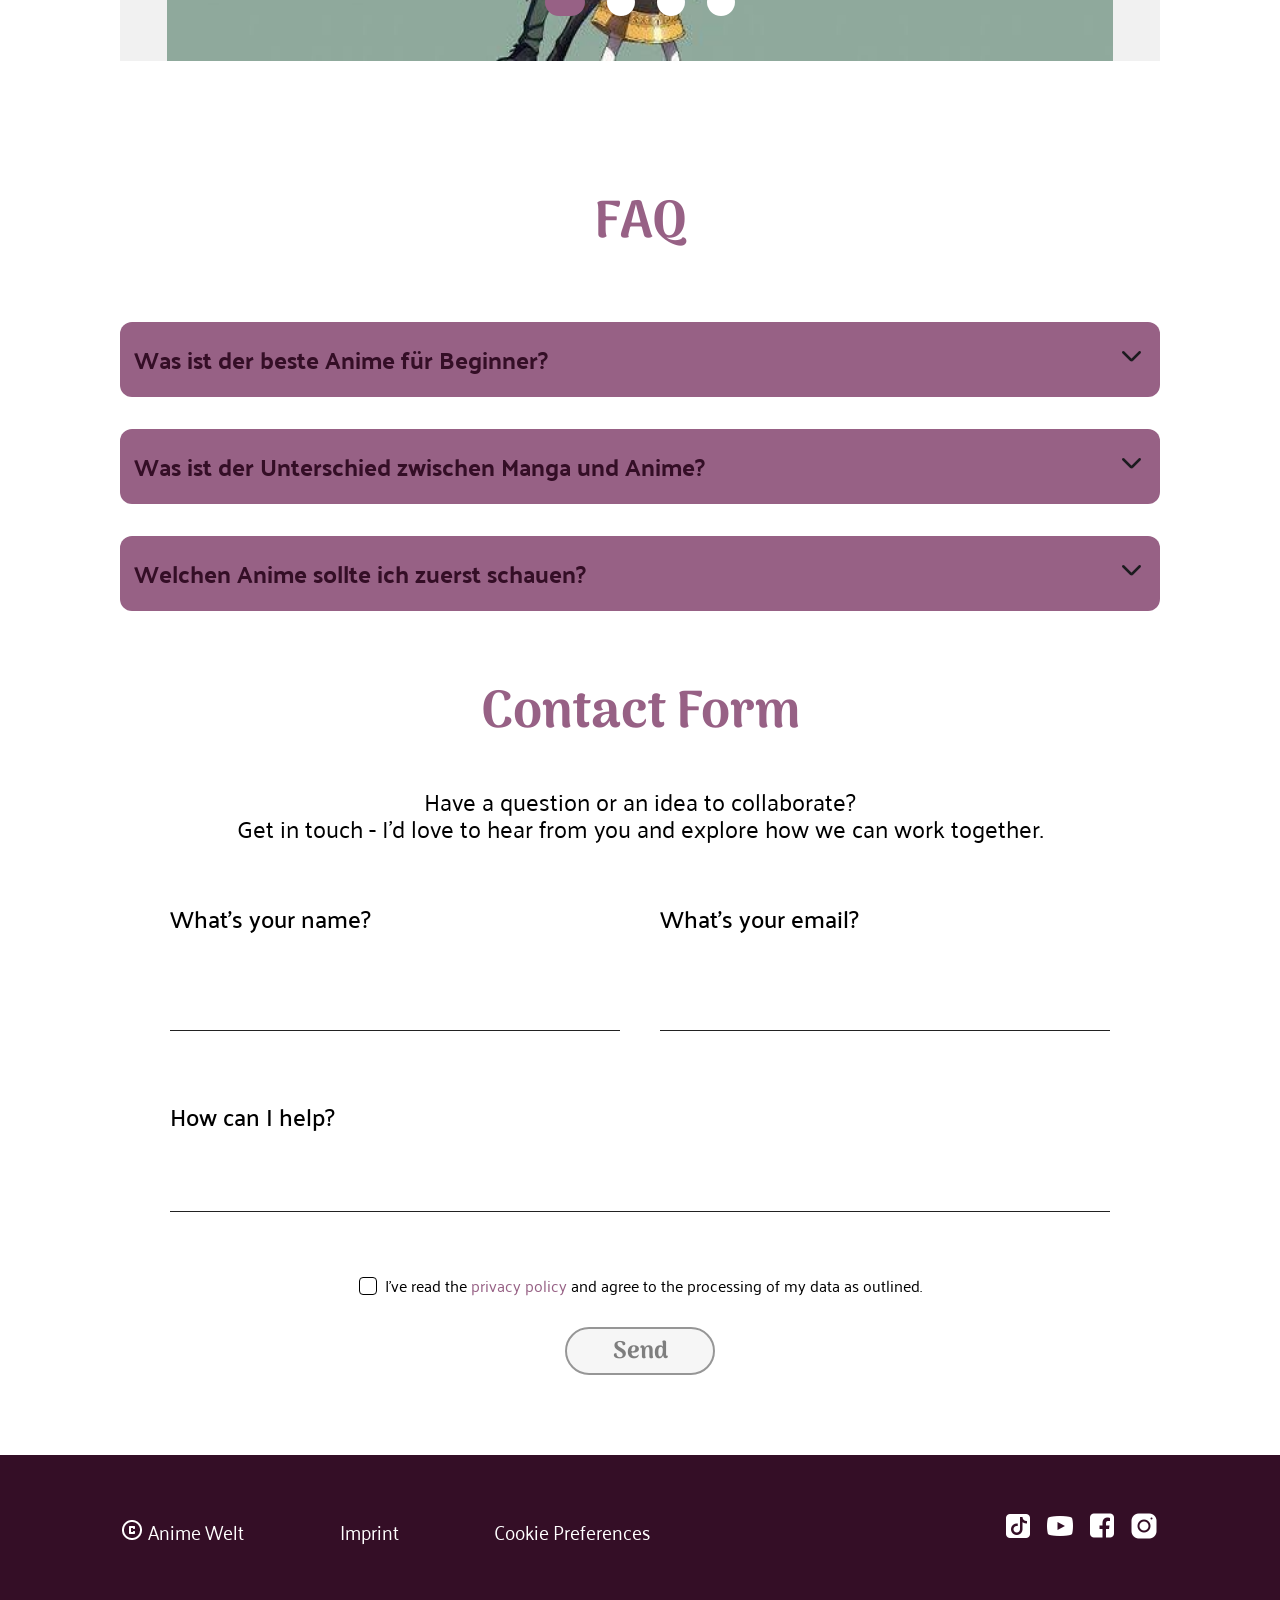
==== commit 1cc60607: "start animation an mobile angepasst" ====
--- a/index.html
+++ b/index.html
@@ -44,15 +44,11 @@
                 <img src="./assets/images/yellow_1.png" alt="">
                 <img src="./assets/images/yellow_2.png" alt="">
             </div>
-            <div class="yellow_end">
-                <img src="./assets/images/yellow_3.png" alt="">
-                <img src="./assets/images/yellow_2.png" alt="">
-            </div>
-
         </div>
         <div class="yellow_end">
             <img class="yellow_3" src="./assets/images/yellow_3.png" alt="">
             <img class="yellow_2" src="./assets/images/yellow_2.png" alt="">
+            <img class="yellow_4" src="./assets/images/yellow_4.png" alt="">
         </div>
         <div class="headline-section">
             <h1>überschrift</h1>
--- a/styles/standard.css
+++ b/styles/standard.css
@@ -292,19 +292,22 @@
     align-items: center;
     flex-direction: column;
     position: relative;
-    gap: 24px;
-    padding: 60px 32px;
+    gap: 64px;
+    padding-top: 80px;
 }
 
 .tipp_box {
     max-height: 200px;
     max-width: 1000px;
-    display: flex;
-    justify-content: center;
-    align-items: center;
-    flex-direction: column;
+
+    display: flex;
+    justify-content: center;
+    align-items: center;
+    flex-direction: column;
+
     position: relative;
     padding: 25px 16px;
+
     border-radius: 30px;
     background-color: var(--box-light-purple);
 }
@@ -366,16 +369,18 @@
     text-decoration-color: var(--color-light-purple);
 }
 
-.share_direction img {
-    display: hidden;
-    height: 24px;
-    width: 24px;
-}
-
-.button_section>img {
-    position: absolute;
-    top: 510px;
-    left: 500px;
+.arrow_button_box {
+    display: flex;
+    flex-direction: row;
+}
+
+.arrow_button_box>img {
+    width: 150px;
+    height: 140px;
+
+    position: relative;
+    top: -50px;
+    left: -40px;
     rotate: 0deg;
 }
 
@@ -395,6 +400,10 @@
     justify-content: center;
     align-items: center;
     gap: 10px;
+
+    position: relative;
+    left: -80px;
+
 }
 
 .share_links {
@@ -411,21 +420,13 @@
 }
 
 .share_links a {
-    font-size: 1, 125rem;
+    font-size: 1.125rem;
     font-family: 'Arima-700';
-}
-
-#share_button:checked+.share_button {
-    animation: buttonslide 1s forwards;
-}
-
-#share_button:not(:checked)+.share_button {
-    animation: buttonslideback 1s forwards;
 }
 
 input[type="checkbox"]:checked~.share_links {
     opacity: 1;
-    transform: translateX(65px);
+    transform: translateX(150px);
     pointer-events: auto;
 }
 
@@ -444,26 +445,6 @@
     opacity: 0;
 }
 
-@keyframes buttonslide {
-    0% {
-        transform: translateX(0px);
-    }
-
-    100% {
-        transform: translateX(-65px);
-    }
-}
-
-@keyframes buttonslideback {
-    0% {
-        transform: translateX(-65px);
-    }
-
-    100% {
-        transform: translateX(0px);
-    }
-}
-
 /* RESPONSIVE */
 
 @media screen and (min-width: 1441px) {
@@ -580,6 +561,39 @@
         font-size: 1rem;
         line-height: 140%;
     }
+
+    .arrow_button_box {
+        position: relative;
+        width: 100%;
+        display: flex;
+        justify-content: center;
+        align-items: center;
+    }
+
+    /* Kleiner Pfeil */
+    .arrow_button_box>img {
+        content: url("../assets/icons/pfeil_klein.png");
+
+        position: absolute;
+        width: 65px;
+        height: 60px;
+
+        left: calc(50% - 180px);
+        top: -35px;
+
+        object-fit: contain;
+        z-index: 1;
+    }
+
+    /* Share-Button bleibt mittig */
+    .share_direction {
+        position: relative;
+        left: 0;
+        transform: none;
+        justify-content: center;
+        z-index: 2;
+    }
+
 }
 
 @media screen and (max-width:640px) {
@@ -640,6 +654,7 @@
 
 @media screen and (max-width:449px) {
     .tipp_box li {
+
         line-height: 120%;
     }
 
@@ -658,4 +673,13 @@
     .tipp_box {
         padding: 25px 10px;
     }
+
+    .arrow_button_box>img {
+        left: calc(50% - 155px);
+        top: -35px;
+    }
+
+    .button_section p br {
+        display: none;
+    }
 }
--- a/styles/style.css
+++ b/styles/style.css
@@ -49,7 +49,7 @@
 
     z-index: 3;
 
-    animation: index 3s forwards;
+    animation: index 3s ease-in-out forwards;
 }
 
 .yellow_mid {
@@ -60,7 +60,7 @@
 
     z-index: 2;
 
-    animation: shrink 1.5s forwards;
+    animation: shrink 1.5s ease-in-out forwards;
     animation-delay: 2s;
 }
 
@@ -88,7 +88,10 @@
     width: 50%;
 
     position: absolute;
-    top: 25px;
+}
+
+.yellow_4 {
+    opacity: 0;
 }
 
 
@@ -167,7 +170,7 @@
 }
 
 .headline-section h1 {
-    color: red;
+    color: var(--color-purple);
     font-size: 3.75rem;
 }
 
@@ -179,7 +182,6 @@
     line-height: 1.2;
 
     animation: erscheinen 3s ease-in-out forwards;
-    ;
 }
 
 @keyframes einblenden {
@@ -509,23 +511,25 @@
 }
 
 .answer-section {
+    opacity: 0;
     max-height: 0;
     background-color: white;
     overflow: hidden;
     border-radius: 5px;
     font-family: 'Palanquin-500';
     padding: 0px 10px;
-    transition: all 0.7s ease-in-out;
+    transition: all 255ms ease-in-out;
 }
 
 .arrow-box:checked~.answer-section {
+    opacity: 1;
     max-height: 100px;
     padding: 4px 10px;
 }
 
 /* box checked */
 .arrow-icon img {
-    transition: transform 0.7s ease;
+    transition: transform 255ms ease-in-out;
 }
 
 .arrow-box:checked~.faq-section .arrow-icon img {
@@ -740,6 +744,54 @@
     }
 }
 
+/* start  animation max 990px*/
+
+@media screen and (max-width: 990px) {
+    .yellow_end {
+
+        left: -150px;
+    }
+
+    .headline-section {
+        top: 0%;
+        left: 20%;
+    }
+
+
+    @keyframes einblenden {
+        0% {
+            transform: translateY(250px) translateX(0%);
+            opacity: 0;
+        }
+
+        25% {
+            transform: translateY(175px) translateX(0%);
+            opacity: 1;
+        }
+
+        50% {
+            transform: translateY(175px) translateX(0%);
+        }
+
+        75% {
+            transform: translateY(175px) translateX(0%);
+        }
+
+        100% {
+            transform: translateY(175px) translateX(-85%);
+        }
+    }
+
+    .animation-circle {
+        top: 430px;
+        left: 290px;
+
+    }
+}
+
+/* start  animation nach 990px ist hier zu ende*/
+
+
 @media screen and (max-width:800px) {
     .main-section {
         padding-left: 20px;
@@ -795,6 +847,104 @@
     }
 }
 
+
+
+/* start  animation max 525px*/
+
+@media screen and (max-width: 525px) {
+
+    .background>img {
+        max-width: 526px;
+
+        animation: fly_in 2.25s linear forwards;
+        animation-delay: 3.5s;
+    }
+
+    .yellow_start {
+        animation: disappear 4.4s ease-in-out forwards;
+    }
+
+    .yellow_end {
+        left: 0px;
+    }
+
+    .yellow_2,
+    .yellow_3 {
+        display: none;
+    }
+
+    .yellow_4 {
+        opacity: 1;
+    }
+
+    .yellow_end img {
+        animation: shrink_mobile 3s ease-in-out forwards;
+        animation-delay: 4s;
+    }
+
+    .headline-section {
+        top: 20%;
+        left: 0%;
+
+        animation: appear 2s ease-in-out forwards, disappear 4s ease-in-out 2.5s forwards;
+    }
+
+    .headline-section h1 {
+        font-size: 2.5rem;
+    }
+
+    .headline-section p {
+        font-size: 1.25rem;
+        animation: none;
+    }
+
+    .animation-circle {
+        top: 265px;
+        left: 90px;
+
+        animation: appear 7.5s ease-in-out 1 forwards, spin 12s linear infinite;
+    }
+
+    @keyframes disappear {
+        0% {
+            opacity: 1;
+        }
+
+        90% {
+            opacity: 1;
+        }
+
+        100% {
+            opacity: 0;
+        }
+    }
+
+    @keyframes shrink_mobile {
+        0% {
+            width: 500px;
+        }
+
+        50% {
+            width: 400px;
+        }
+
+        100% {
+            width: 100%;
+        }
+    }
+    @keyframes fly_in {
+        0% {
+            transform: translate(200px);
+        }
+
+        100% {
+            transform: translate(0px);
+        }
+    }
+}
+
+/* start  animation max 525px ist hier zu ende*/
+
 @media screen and (max-width:480px) {
     .headline-and-text-section {
         padding-bottom: 32px;
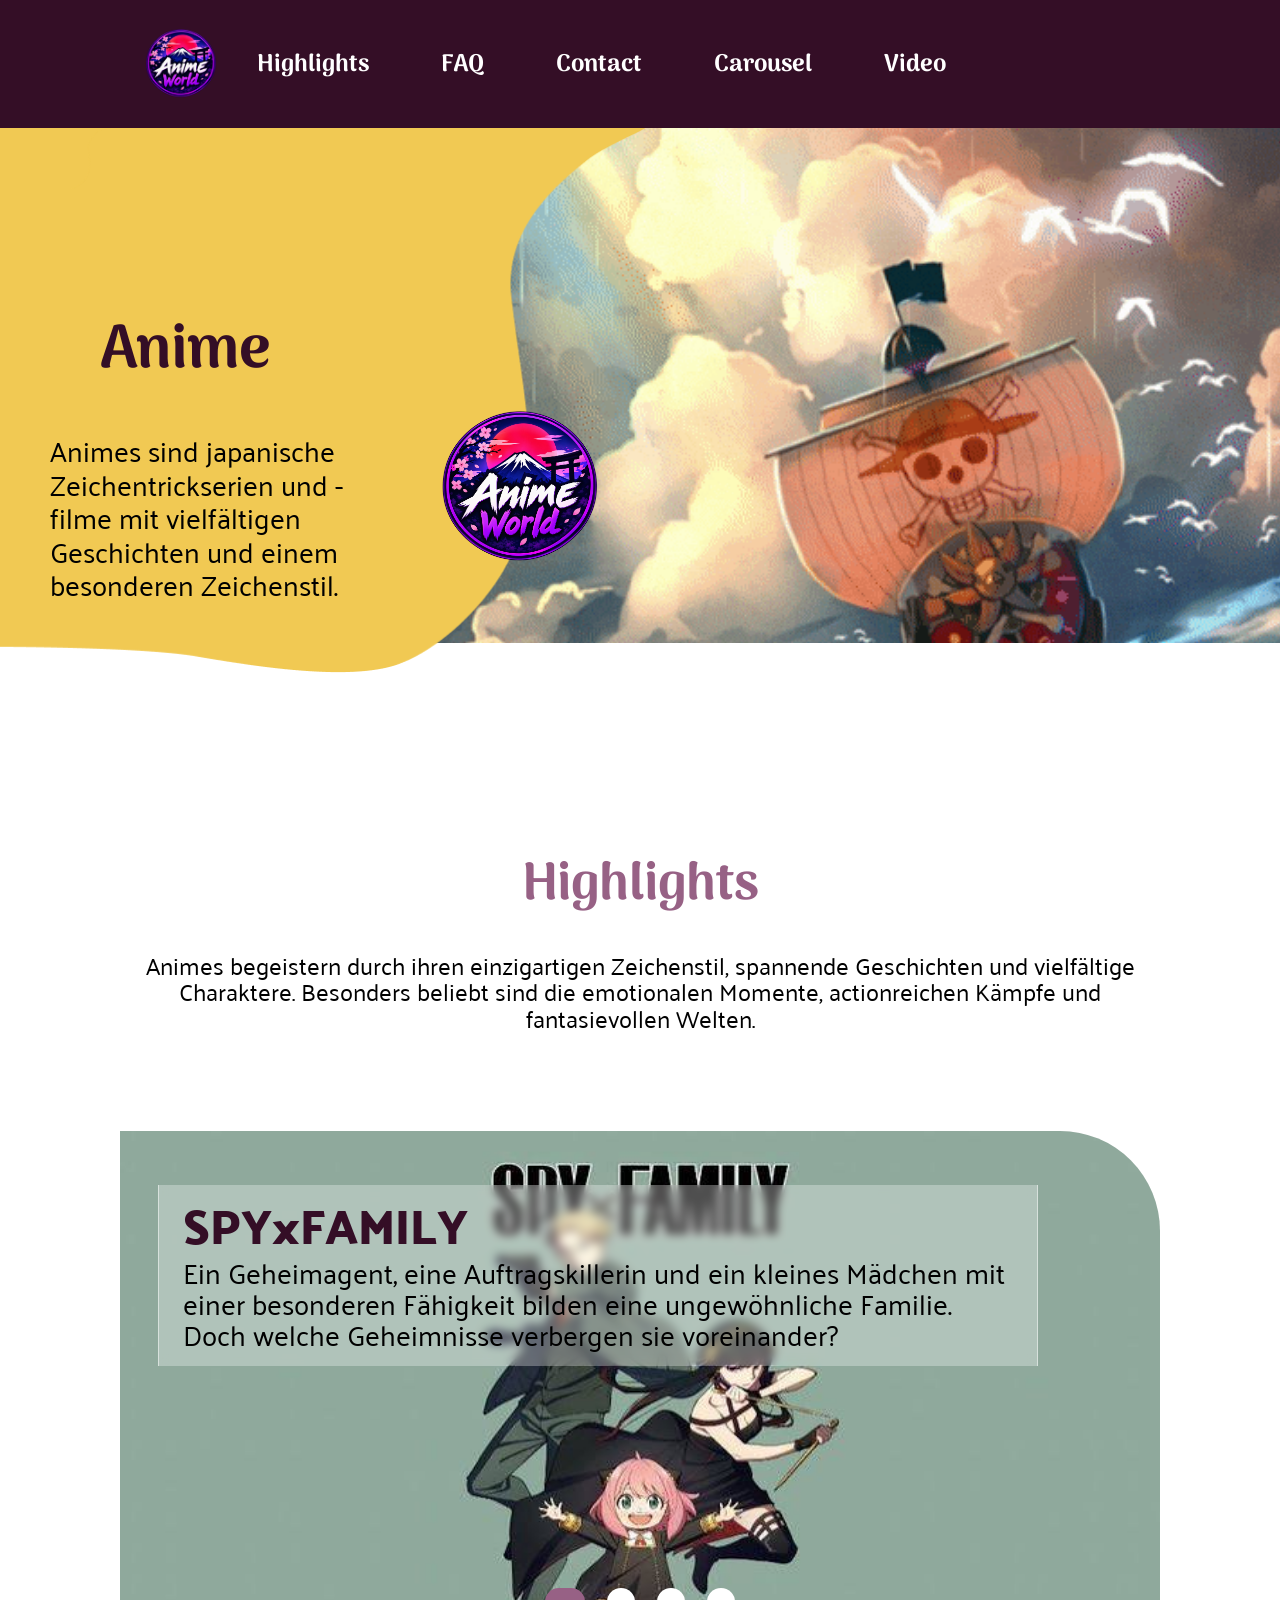
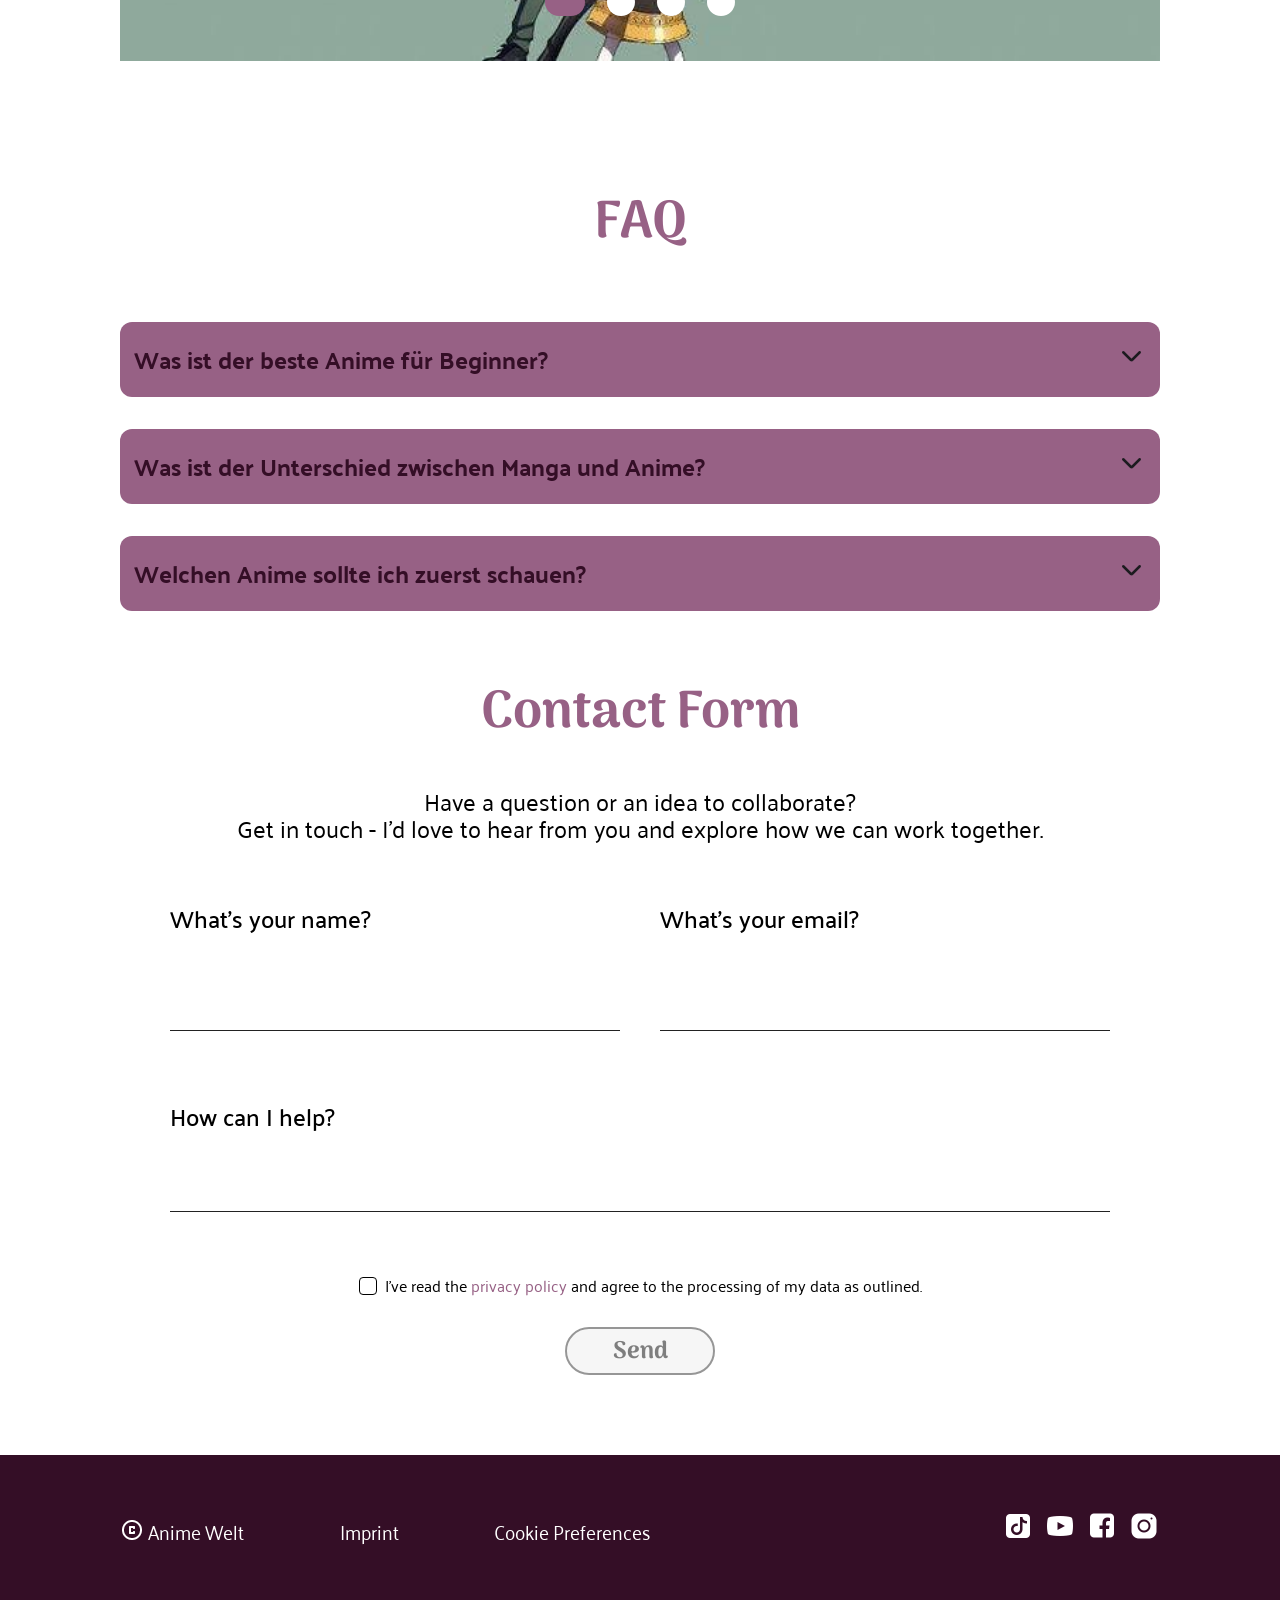
==== commit 9ff6162b: "texte hinzugefügt" ====
--- a/index.html
+++ b/index.html
@@ -1,5 +1,5 @@
 <!DOCTYPE html>
-<html lang="en">
+<html lang="de">
 
 <head>
     <meta charset="UTF-8">
@@ -51,8 +51,8 @@
             <img class="yellow_4" src="./assets/images/yellow_4.png" alt="">
         </div>
         <div class="headline-section">
-            <h1>überschrift</h1>
-            <p>From sunrise balloons to hidden cave dwellings, every moment feels unreal in the best way.</p>
+            <h1>Anime</h1>
+            <p>Animes sind japanische Zeichentrickserien und -filme mit vielfältigen Geschichten und einem besonderen Zeichenstil.</p>
         </div>
         <div class="animation-circle">
             <img src="./assets/icons/Anime-Welt.png" alt="">
@@ -64,10 +64,7 @@
                 <div class="highlights-headline">
                     <h1>Highlights</h1>
                 </div>
-                <p>Lorem ipsum dolor sit amet, consectetur adipisicing elit. Facere voluptas, sit explicabo illum
-                    laboriosam,
-                    earum temporibus soluta inventore
-                    laborum necessitatibus rerum eveniet libero illo, officiis fugit esse laudantium. Minima, odit?
+                <p>Animes begeistern durch ihren einzigartigen Zeichenstil, spannende Geschichten und vielfältige Charaktere. Besonders beliebt sind die emotionalen Momente, actionreichen Kämpfe und fantasievollen Welten.
                 </p>
             </section>
             <section class="slider_a">
--- a/styles/standard.css
+++ b/styles/standard.css
@@ -1,6 +1,7 @@
 * {
     margin: 0px;
     box-sizing: border-box;
+    scroll-behavior: smooth;
 }
 
 html {
--- a/styles/style.css
+++ b/styles/style.css
@@ -389,7 +389,7 @@
 
 .element_one {
     background-image: url(../assets/images/spy-family.png);
-    background-size: contain;
+    background-size: 100% 100%;
     background-position: center;
     background-repeat: no-repeat;
 
@@ -397,7 +397,7 @@
 
 .element_two {
     background-image: url(../assets/images/DragonBall.jpg);
-    background-size: contain;
+    background-size: 100% 100%;
     background-position: center;
     background-repeat: no-repeat;
 
@@ -405,7 +405,7 @@
 
 .element_three {
     background-image: url(../assets/images/OnePieceCrew.jpg);
-    background-size: contain;
+    background-size: 100% 100%;
     background-position: center;
     background-repeat: no-repeat;
 
@@ -413,7 +413,7 @@
 
 .element_four {
     background-image: url(../assets/images/Naruto.jpg);
-    background-size: contain;
+    background-size: 100% 100%;
     background-position: center;
     background-repeat: no-repeat;
 
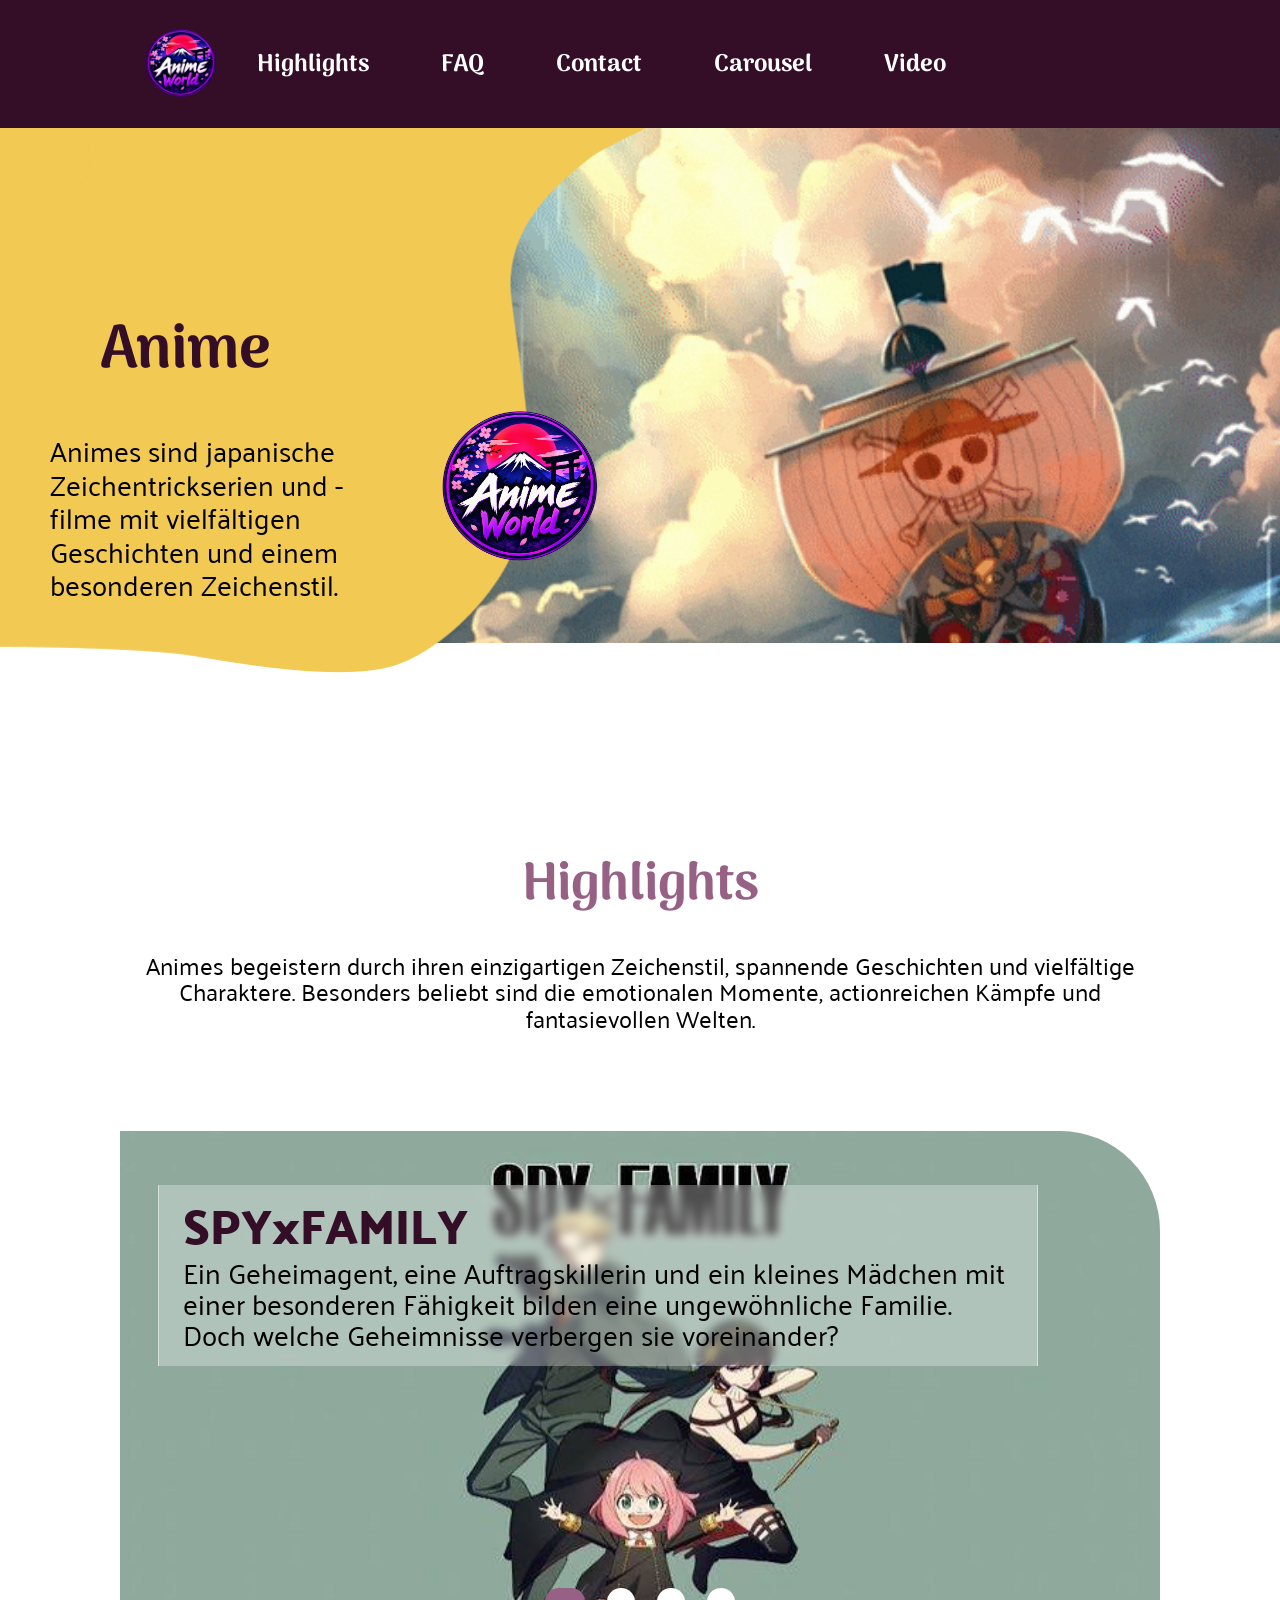
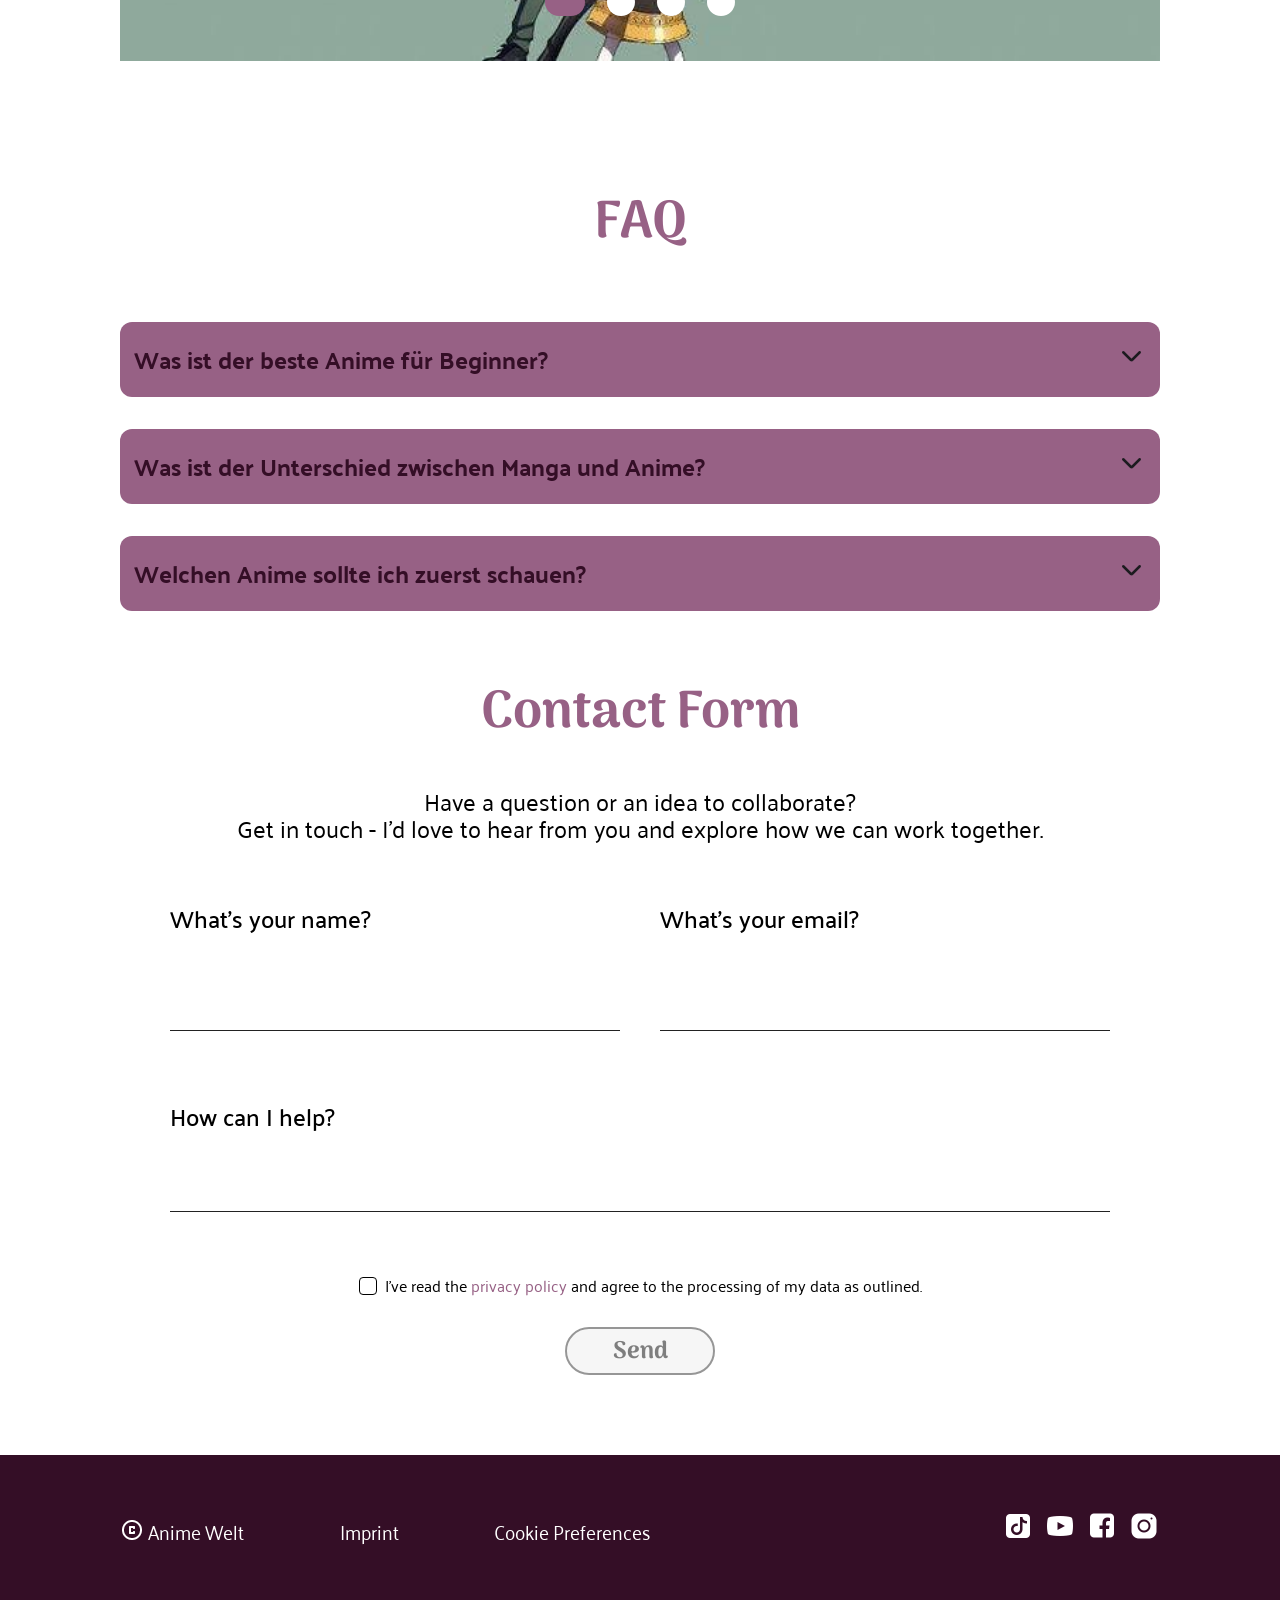
==== commit cc72d323: "htmls in ein html ordner verschobeen auser den index" ====
--- a/index.html
+++ b/index.html
@@ -8,7 +8,7 @@
     <link rel="icon" type="image/x-icon" href="./assets/icons/Anime-Welt.png">
     <link rel="stylesheet" href="./styles/font.css">
     <link rel="stylesheet" href="./styles/standard.css">
-    <link rel="stylesheet" href="./styles/style.css">
+    <link rel="stylesheet" href="./style.css">
 </head>
 
 <body>
@@ -25,10 +25,10 @@
                 <a href="#contact">Contact</a>
             </li>
             <li>
-                <a href="carousel.html">Carousel</a>
-            </li>
-            <li>
-                <a href="article2_video.html">Video</a>
+                <a href="./html/carousel.html">Carousel</a>
+            </li>
+            <li>
+                <a href="./html/article2_video.html">Video</a>
             </li>
         </ul>
     </header>
@@ -83,7 +83,7 @@
                                 voreinander?</p>
                         </div>
                     </a>
-                    <a class="slider_a_element element_two">
+                    <a class="slider_a_element element_two" href="carousel.html">
                         <div class="textbox_slider">
                             <h2>Dragonball</h2>
                             <p>Ein junger Kämpfer begibt sich auf ein aufregendes Abenteuer, um die geheimnisvollen
@@ -91,7 +91,7 @@
                                 Überraschungen!</p>
                         </div>
                     </a>
-                    <a class="slider_a_element element_three">
+                    <a class="slider_a_element element_three" href="carousel.html">
                         <div class="textbox_slider">
                             <h2>One Piece</h2>
                             <p>Monkey D. Ruffy träumt davon, das legendäre One Piece zu finden und König der Piraten zu
--- a/style.css
+++ b/style.css
@@ -0,0 +1,983 @@
+/* Animation Main Side */
+
+.start-animation-section {
+    height: 515px;
+    width: 100%;
+    max-width: 1440px;
+
+    position: relative;
+    overflow: visible;
+
+    z-index: 0;
+}
+
+.animation-rectangle {
+    height: 100%;
+
+    display: flex;
+    justify-content: center;
+    flex-direction: row;
+
+    position: relative;
+    overflow: hidden;
+}
+
+.background>img {
+    width: 1440px;
+    height: 515px;
+    object-fit: cover;
+    object-position: center;
+
+    max-width: 1440px;
+}
+
+.background {
+    position: absolute;
+    top: 0px;
+    left: 50%;
+
+    transform: translateX(-50%);
+
+    z-index: 1;
+}
+
+.yellow_start {
+    overflow: hidden;
+    position: absolute;
+    top: 0px;
+    right: 0px;
+
+    z-index: 3;
+
+    animation: index 3s ease-in-out forwards;
+}
+
+.yellow_mid {
+    overflow: hidden;
+    position: absolute;
+    top: 0px;
+    right: 0px;
+
+    z-index: 2;
+
+    animation: shrink 1.5s ease-in-out forwards;
+    animation-delay: 2s;
+}
+
+.yellow_end {
+    position: absolute;
+    top: 0px;
+    left: 0px;
+
+    z-index: 4;
+
+    animation: appear 3s ease-in-out 1 forwards;
+
+}
+
+.yellow_end .yellow_3 {
+    height: 545px;
+    width: 645px;
+
+    position: absolute;
+    top: 0px;
+    left: 0px;
+}
+
+.yellow_2 {
+    width: 50%;
+
+    position: absolute;
+}
+
+.yellow_4 {
+    opacity: 0;
+}
+
+
+
+@keyframes shrink {
+    0% {
+        transform: translateX(-0%);
+
+    }
+
+    25% {
+        transform: translateX(-0%);
+
+    }
+
+    50% {
+        transform: translateX(-50%);
+
+    }
+
+    75% {
+        transform: translateX(-80%);
+
+    }
+
+    100% {
+        transform: translateX(-100%);
+
+    }
+}
+
+@keyframes index {
+    0% {
+        z-index: 3;
+    }
+
+    100% {
+        z-index: 0;
+    }
+}
+
+@keyframes appear {
+    0% {
+        opacity: 0;
+    }
+
+    90% {
+        opacity: 0;
+    }
+
+    100% {
+        opacity: 1;
+    }
+}
+
+.headline-section {
+    max-width: 350px;
+    width: 25%;
+
+    display: flex;
+    justify-content: center;
+    flex-direction: column;
+    text-align: center;
+
+    position: absolute;
+    top: 0%;
+    left: 40%;
+
+    z-index: 5;
+
+    padding-left: 50px;
+    gap: 32px;
+
+    transform-origin: 50% 50%;
+    animation: einblenden 3.5s ease-in-out forwards;
+}
+
+.headline-section h1 {
+    color: var(--color-purple);
+    font-size: 3.75rem;
+}
+
+.headline-section p {
+    width: clamp(250px, 25vw, 350px);
+    text-align: left;
+
+    font-size: 1.75rem;
+    line-height: 1.2;
+
+    animation: erscheinen 3s ease-in-out forwards;
+}
+
+@keyframes einblenden {
+    0% {
+        transform: translateY(250px) translateX(0%);
+        opacity: 0;
+    }
+
+    25% {
+        transform: translateY(175px) translateX(0%);
+        opacity: 1;
+    }
+
+    50% {
+        transform: translateY(175px) translateX(0%);
+    }
+
+    75% {
+        transform: translateY(175px) translateX(0%);
+    }
+
+    100% {
+        transform: translateY(175px) translateX(-160%);
+    }
+}
+
+@keyframes erscheinen {
+    0% {
+        opacity: 0;
+    }
+
+    25% {
+        opacity: 0;
+    }
+
+    50% {
+        opacity: 1;
+    }
+
+    75% {
+        opacity: 1;
+    }
+
+    100% {
+        opacity: 1;
+    }
+}
+
+
+.animation-circle img {
+    max-height: 160px;
+    max-width: 160px;
+
+}
+
+.animation-circle {
+    height: 160px;
+    width: 160px;
+
+    display: flex;
+    justify-content: space-between;
+    align-items: center;
+
+    position: absolute;
+
+    z-index: 4;
+
+    top: 430px;
+    left: 440px;
+
+
+    transform: rotate(360deg);
+    transform-origin: 50% 50%;
+    animation: moveup 5s ease-in-out forwards, spin 12s linear infinite;
+
+}
+
+@keyframes spin {
+    0% {
+        transform: translateY(-150px) rotate(0deg);
+    }
+
+    100% {
+        transform: translateY(-150px) rotate(360deg);
+    }
+}
+
+@keyframes moveup {
+    0% {
+        transform: translateY(-150px);
+        opacity: 0;
+    }
+
+    75% {
+        opacity: 0;
+    }
+
+    100% {
+        transform: translateY(-150px);
+        opacity: 1;
+    }
+}
+
+/* Highlights section */
+.highlights-section {
+    display: flex;
+    justify-content: center;
+    align-items: center;
+    flex-direction: column;
+    padding-top: 120px;
+    padding-bottom: 60px;
+    gap: 20px;
+}
+
+.highlights-headline {
+    display: flex;
+    justify-content: center;
+    align-items: center;
+    /*padding: ; */
+    gap: 10px;
+}
+
+.headline-and-text-section {
+    display: flex;
+    justify-content: center;
+    align-items: center;
+    text-align: center;
+    flex-direction: column;
+    gap: 24px;
+    padding-bottom: 80px;
+}
+
+.textbox_slider {
+    max-height: 230px;
+    max-width: 880px;
+
+    align-self: flex-start;
+    position: absolute;
+    top: 54px;
+    left: 38px;
+    transform: translateZ(0);
+
+    display: flex;
+    justify-content: flex-start;
+    flex-direction: column;
+
+    padding: 16px 24px;
+    gap: 8px;
+
+    background-color: rgb(255 255 255 / 30%);
+    border-inline-width: 0.5px;
+    border-inline-color: rgba(255, 255, 255, 0.5);
+    border-inline-style: solid solid;
+    backdrop-filter: blur(5px);
+}
+
+.textbox_slider p {
+    font-size: 1.75rem;
+    color: #000;
+}
+
+.textbox_slider h2 {
+    font-family: 'Palanquin Dark-600';
+    font-size: 3rem;
+    color: var(--color-purple);
+}
+
+.slider_a {
+    position: relative;
+    background-color: #d3d3d352;
+
+    height: 530px;
+    width: 100%;
+    display: flex;
+    justify-content: center;
+    align-items: flex-end;
+    gap: 22px;
+    overflow: hidden;
+    border-top-right-radius: 100px;
+}
+
+.slider_a input {
+    z-index: 1;
+}
+
+.slider_a_wrapper {
+    width: 400%;
+    height: 100%;
+    position: absolute;
+    display: flex;
+    transition: all 250ms ease-in-out;
+}
+
+.slider_a_element {
+    width: calc(100% / 4);
+    height: 100%;
+
+    position: relative;
+    display: block;
+    flex-shrink: 0;
+
+    text-decoration: none;
+    color: inherit;
+}
+
+.element_one {
+    background-image: url(../assets/images/spy-family.png);
+    background-size: 100% 100%;
+    background-position: center;
+    background-repeat: no-repeat;
+
+}
+
+.element_two {
+    background-image: url(../assets/images/DragonBall.jpg);
+    background-size: 100% 100%;
+    background-position: center;
+    background-repeat: no-repeat;
+
+}
+
+.element_three {
+    background-image: url(../assets/images/OnePieceCrew.jpg);
+    background-size: 100% 100%;
+    background-position: center;
+    background-repeat: no-repeat;
+
+}
+
+.element_four {
+    background-image: url(../assets/images/Naruto.jpg);
+    background-size: 100% 100%;
+    background-position: center;
+    background-repeat: no-repeat;
+
+}
+
+.slider_a input[value="one"]:checked~.slider_a_wrapper {
+    transform: translateX(calc(150% /4));
+}
+
+.slider_a input[value="two"]:checked~.slider_a_wrapper {
+    transform: translateX(calc(50% /4));
+}
+
+.slider_a input[value="three"]:checked~.slider_a_wrapper {
+    transform: translateX(calc(-50% /4));
+}
+
+.slider_a input[value="four"]:checked~.slider_a_wrapper {
+    transform: translateX(calc(-150% /4));
+}
+
+
+
+input[type="radio"] {
+    appearance: none;
+    -webkit-appearance: none;
+    width: 28px;
+    height: 28px;
+    border-radius: 50%;
+    background: white;
+    margin-bottom: 45px;
+}
+
+input[type="radio"]:checked {
+    background: var(--color-light-purple);
+    width: 40px;
+    border-radius: 20px;
+}
+
+/* FAQ */
+.faq {
+    display: flex;
+    flex-direction: column;
+    gap: 56px;
+    padding-top: 60px;
+    padding-bottom: 60px;
+}
+
+.faq-title {
+    display: flex;
+    align-items: center;
+    justify-content: center;
+    gap: 8px;
+}
+
+.faq-wrapper {
+    display: flex;
+    flex-direction: column;
+    gap: 32px;
+}
+
+.faq-wrapper input[type="checkbox"] {
+    height: 0;
+}
+
+.faq-question-wrapper {
+    border-radius: 12px;
+    padding: 16px 14px;
+    background-color: var(--color-light-purple);
+    display: flex;
+    flex-direction: column;
+}
+
+.faq-question-wrapper h4 {
+    color: var(--color-purple);
+    font-family: 'Palanquin-700';
+    font-size: 1.5rem;
+}
+
+.faq-section label {
+    display: flex;
+    justify-content: space-between;
+    cursor: pointer;
+    align-items: center;
+}
+
+.question-section {
+    display: flex;
+    gap: 4px;
+}
+
+.arrow-icon {
+    height: 24px;
+    width: 24px;
+}
+
+.answer-section {
+    opacity: 0;
+    max-height: 0;
+    background-color: white;
+    overflow: hidden;
+    border-radius: 5px;
+    font-family: 'Palanquin-500';
+    padding: 0px 10px;
+    transition: all 255ms ease-in-out;
+}
+
+.arrow-box:checked~.answer-section {
+    opacity: 1;
+    max-height: 100px;
+    padding: 4px 10px;
+}
+
+/* box checked */
+.arrow-icon img {
+    transition: transform 255ms ease-in-out;
+}
+
+.arrow-box:checked~.faq-section .arrow-icon img {
+    transform: rotate(180deg);
+}
+
+/*
+CONTACT FORM
+*/
+.contact-form-wrapper {
+    padding: 0px 50px;
+    display: flex;
+    flex-direction: column;
+    gap: 56px;
+}
+
+.contact-form-wrapper {
+    font-size: 1.5rem;
+}
+
+.title-section {
+    display: flex;
+    flex-direction: column;
+    gap: 32px;
+}
+
+.contact-form-title {
+    display: flex;
+    align-items: center;
+    justify-content: center;
+    gap: 8px;
+}
+
+.contact-form-title img {
+    width: 36px;
+    height: 41px;
+}
+
+.contact-text {
+    text-align: center;
+}
+
+.data-section {
+    margin: 0px;
+    display: flex;
+    flex-direction: column;
+    gap: 64px;
+}
+
+.customer-data {
+    width: 100%;
+    display: flex;
+    gap: 40px;
+}
+
+.customer-message {
+    font-family: 'Palanquin-500';
+}
+
+.contact {
+    display: flex;
+    flex-direction: column;
+    align-items: start;
+    gap: 17px;
+    width: 100%;
+    font-family: 'Palanquin-500';
+}
+
+.customer-data input,
+.customer-message input {
+    width: 100%;
+    padding-top: 15px;
+    padding-bottom: 17px;
+    box-sizing: border-box;
+    border: none;
+    border-bottom: 1px solid #222222;
+    outline: none;
+    font-size: 1.5rem;
+    font-family: 'Palanquin-500';
+    color: var(--color-purple);
+}
+
+.label {
+    display: block;
+}
+
+.send-section {
+    display: flex;
+    flex-direction: column;
+    align-items: center;
+    gap: 32px;
+}
+
+.privacy-container {
+    display: flex;
+    align-items: center;
+    flex-direction: row-reverse;
+    gap: 8px;
+}
+
+.privacy-text {
+    font-family: 'Palanquin-400';
+    font-size: 1rem;
+    line-height: 120%;
+}
+
+.privacy-text a {
+    color: var(--color-light-purple);
+}
+
+.privacy-text a:hover {
+    text-decoration: none;
+}
+
+.privacy-container input {
+    position: absolute;
+    opacity: 0;
+}
+
+.privacy-checkbox {
+    position: relative;
+    height: 18px;
+    width: 18px;
+    min-width: 18px;
+    flex-shrink: 0;
+    border: solid 1px black;
+    border-radius: 4px;
+}
+
+.privacy-checkbox:hover {
+    background-color: #cc96ba65;
+}
+
+#checkbox-id:checked~.privacy-checkbox {
+    background-color: var(--color-purple);
+}
+
+/*Haken in checkbox*/
+.privacy-checkbox:after {
+    content: "";
+    position: absolute;
+    display: none;
+}
+
+#checkbox-id:checked~.privacy-checkbox::after {
+    display: block;
+}
+
+.privacy-checkbox:after {
+    left: 5px;
+    top: 0;
+    width: 5px;
+    height: 10px;
+    border: solid #d38ebc;
+    border-width: 0 2px 2px 0;
+    transform: rotate(45deg);
+}
+
+.privacy-button {
+    opacity: 0.5;
+    height: 48px;
+    width: 150px;
+    border: solid 2px #303030;
+    border-radius: 40px;
+    pointer-events: none;
+    font-family: 'Arima-700';
+    font-size: 1.5rem;
+    text-align: center;
+}
+
+.send-section:has(#checkbox-id:checked) .privacy-button {
+    opacity: 1;
+    background-color: #d38ebc;
+    border: none;
+    cursor: pointer;
+    pointer-events: all;
+    color: #fff;
+}
+
+.send-section:has(#checkbox-id:checked) .privacy-button:hover {
+    transition: transform 300ms ease;
+    box-shadow: 0 8px 16px 0 rgba(0, 0, 0, 0.6);
+}
+
+@media screen and (min-width: 1441px) {
+    .start-animation-section {
+        margin-left: auto;
+        margin-right: auto;
+    }
+}
+
+@media screen and (max-width:1200px) {
+    .textbox_slider {
+        max-width: 740px;
+    }
+
+}
+
+@media screen and (max-width:1050px) {
+    .textbox_slider {
+        max-width: 550px;
+        top: 70px;
+        left: 20px;
+    }
+
+    .textbox_slider h2 {
+        font-size: 2.5rem;
+    }
+
+    .textbox_slider p {
+        font-size: 1.4rem;
+    }
+}
+
+/* start  animation max 990px*/
+
+@media screen and (max-width: 990px) {
+    .yellow_end {
+
+        left: -150px;
+    }
+
+    .headline-section {
+        top: 0%;
+        left: 20%;
+    }
+
+
+    @keyframes einblenden {
+        0% {
+            transform: translateY(250px) translateX(0%);
+            opacity: 0;
+        }
+
+        25% {
+            transform: translateY(175px) translateX(0%);
+            opacity: 1;
+        }
+
+        50% {
+            transform: translateY(175px) translateX(0%);
+        }
+
+        75% {
+            transform: translateY(175px) translateX(0%);
+        }
+
+        100% {
+            transform: translateY(175px) translateX(-85%);
+        }
+    }
+
+    .animation-circle {
+        top: 430px;
+        left: 290px;
+
+    }
+}
+
+/* start  animation nach 990px ist hier zu ende*/
+
+
+@media screen and (max-width:800px) {
+    .main-section {
+        padding-left: 20px;
+        padding-right: 20px;
+    }
+
+    .highlights-section {
+        padding: 80px 0px 40px 0px;
+    }
+
+    .headline-and-text-section {
+        padding-bottom: 50px;
+    }
+
+    .textbox_slider {
+        padding: 16px 20px;
+    }
+
+    .textbox_slider p {
+        font-size: 1.25rem;
+    }
+
+    .faq {
+        padding: 40px 0px;
+    }
+
+    .contact-form-wrapper {
+        padding: 40px 0px 80px 0px;
+    }
+
+    .contact-text {
+        display: none;
+    }
+
+    .customer-data {
+        flex-direction: column;
+    }
+
+}
+
+@media screen and (max-width:650px) {
+    .textbox_slider {
+        max-width: 450px;
+    }
+}
+
+@media screen and (max-width:550px) {
+    .textbox_slider {
+        max-width: 400px;
+        top: 93px;
+        left: 14px;
+        padding: 16px;
+    }
+}
+
+
+
+/* start  animation max 525px*/
+
+@media screen and (max-width: 525px) {
+
+    .background>img {
+        max-width: 526px;
+
+        animation: fly_in 2.25s linear forwards;
+        animation-delay: 3.5s;
+    }
+
+    .yellow_start {
+        animation: disappear 4.4s ease-in-out forwards;
+    }
+
+    .yellow_end {
+        left: 0px;
+    }
+
+    .yellow_2,
+    .yellow_3 {
+        display: none;
+    }
+
+    .yellow_4 {
+        opacity: 1;
+    }
+
+    .yellow_end img {
+        animation: shrink_mobile 3s ease-in-out forwards;
+        animation-delay: 4s;
+    }
+
+    .headline-section {
+        top: 20%;
+        left: 0%;
+
+        animation: appear 2s ease-in-out forwards, disappear 4s ease-in-out 2.5s forwards;
+    }
+
+    .headline-section h1 {
+        font-size: 2.5rem;
+    }
+
+    .headline-section p {
+        font-size: 1.25rem;
+        animation: none;
+    }
+
+    .animation-circle {
+        top: 265px;
+        left: 90px;
+
+        animation: appear 7.5s ease-in-out 1 forwards, spin 12s linear infinite;
+    }
+
+    @keyframes disappear {
+        0% {
+            opacity: 1;
+        }
+
+        90% {
+            opacity: 1;
+        }
+
+        100% {
+            opacity: 0;
+        }
+    }
+
+    @keyframes shrink_mobile {
+        0% {
+            width: 500px;
+        }
+
+        50% {
+            width: 400px;
+        }
+
+        100% {
+            width: 100%;
+        }
+    }
+    @keyframes fly_in {
+        0% {
+            transform: translate(200px);
+        }
+
+        100% {
+            transform: translate(0px);
+        }
+    }
+}
+
+/* start  animation max 525px ist hier zu ende*/
+
+@media screen and (max-width:480px) {
+    .headline-and-text-section {
+        padding-bottom: 32px;
+    }
+
+    .headline-and-text-section>p {
+        display: none;
+    }
+
+    .textbox_slider {
+        max-height: 190px;
+        max-width: 310px;
+        padding: 10px 12px;
+    }
+
+    .textbox_slider h2 {
+        font-size: 1.75rem;
+    }
+
+    .textbox_slider p {
+        font-size: 1rem;
+    }
+
+    input[type="radio"] {
+        margin-bottom: 30px;
+    }
+
+    .faq h4 {
+        font-size: 1rem;
+    }
+
+    .arrow-box:checked~.answer-section {
+        max-height: 120px;
+        padding: 0px 10px;
+    }
+}
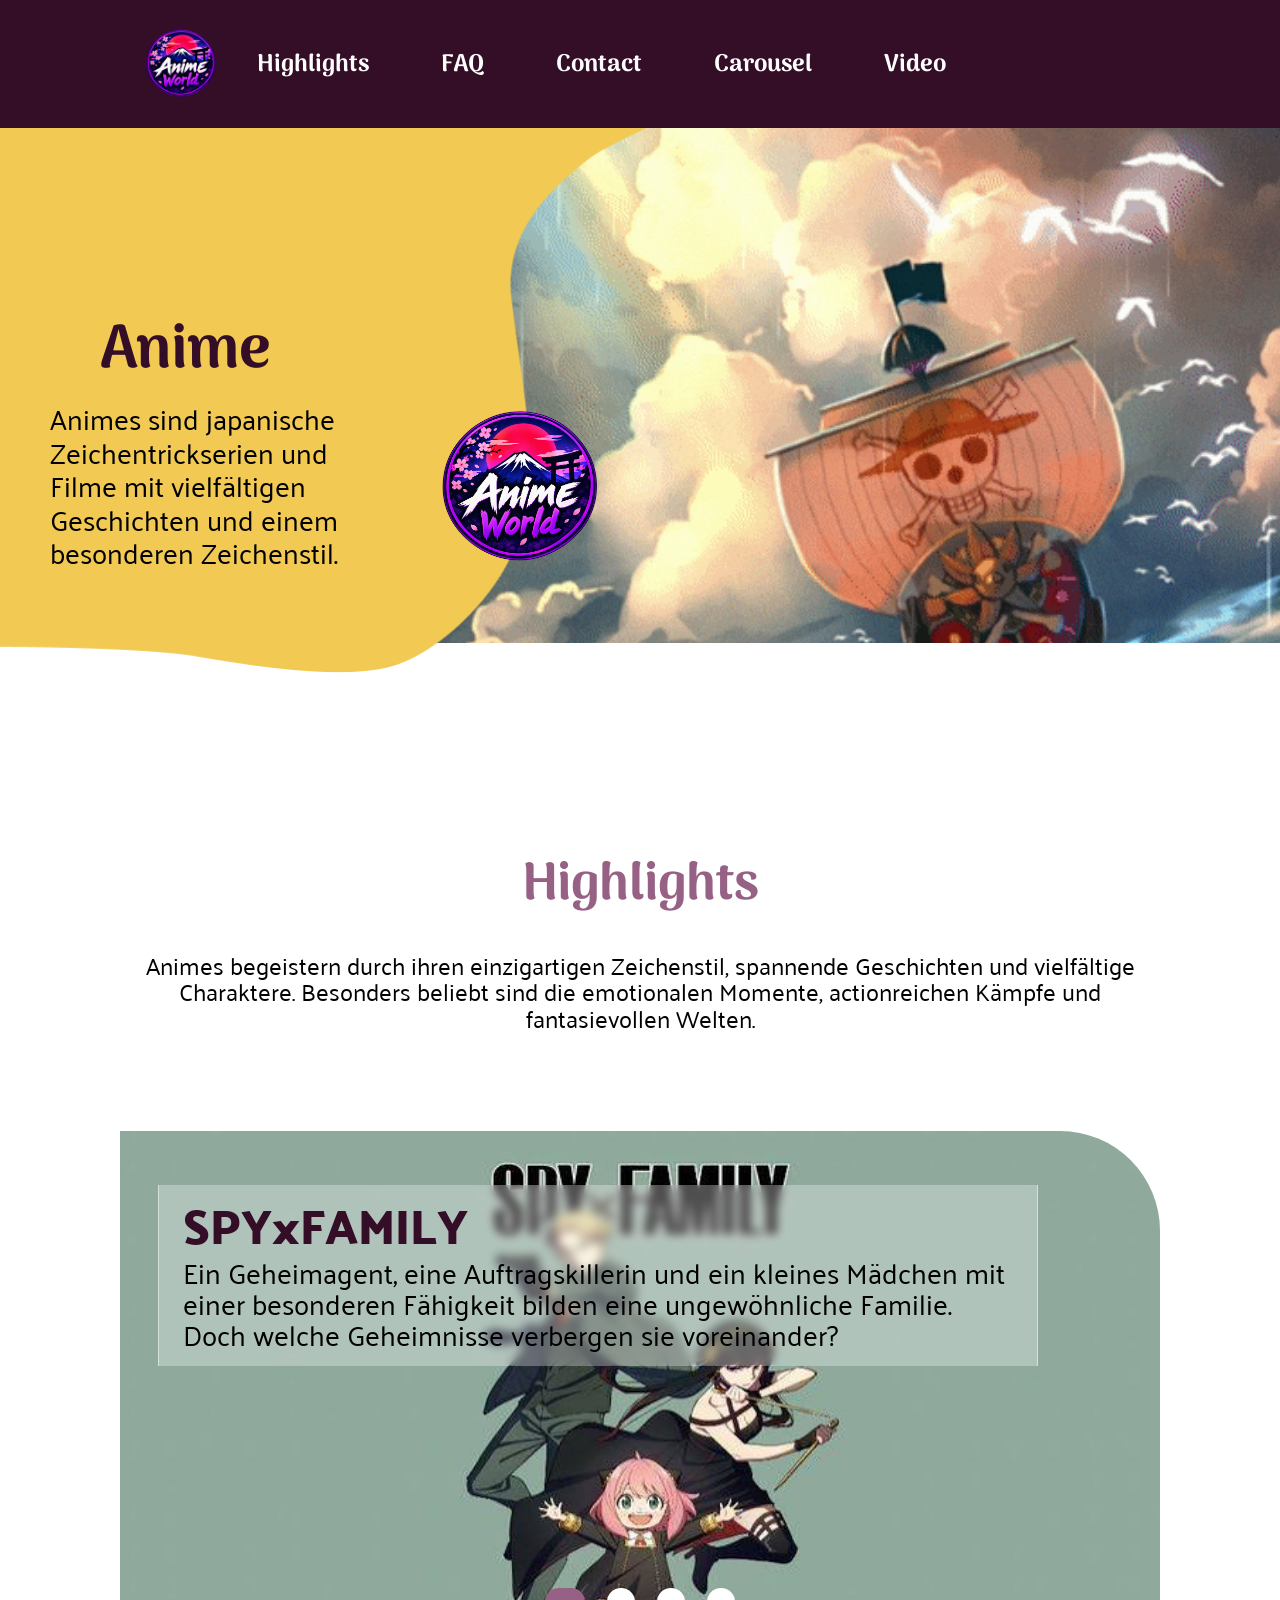
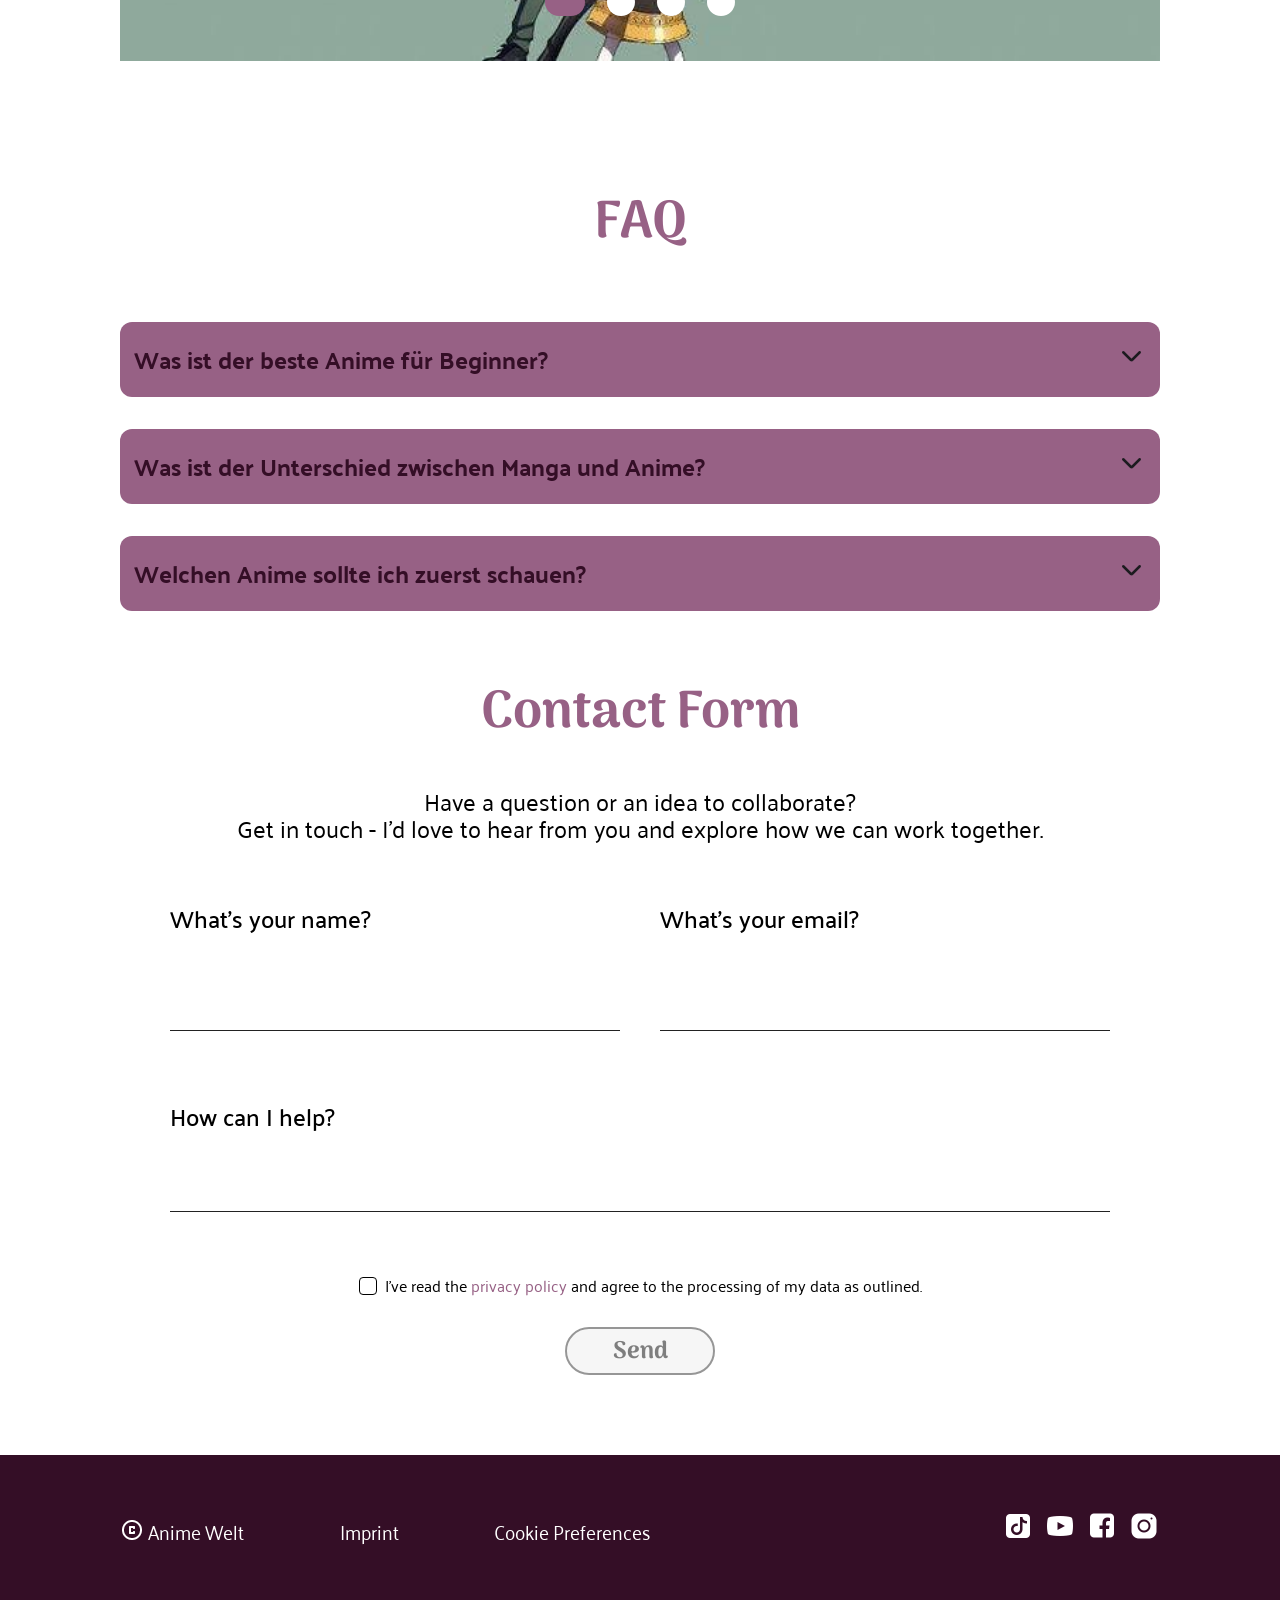
==== commit f75ed899: "alle verlinkungen angepasst von bildern und htmls etc" ====
--- a/index.html
+++ b/index.html
@@ -5,15 +5,15 @@
     <meta charset="UTF-8">
     <meta name="viewport" content="width=device-width, initial-scale=1.0">
     <title>AnimeWelt</title>
-    <link rel="icon" type="image/x-icon" href="./assets/icons/Anime-Welt.png">
-    <link rel="stylesheet" href="./styles/font.css">
-    <link rel="stylesheet" href="./styles/standard.css">
-    <link rel="stylesheet" href="./style.css">
+    <link rel="icon" type="image/x-icon" href="../assets/icons/Anime-Welt.png">
+    <link rel="stylesheet" href="../styles/font.css">
+    <link rel="stylesheet" href="../styles/standard.css">
+    <link rel="stylesheet" href="../style.css">
 </head>
 
 <body>
     <header>
-        <a href="#start"> <img src="./assets/icons/Anime-Welt.png" alt="darstellung einer erde"></a>
+        <a href="#start"> <img src="../assets/icons/Anime-Welt.png" alt="darstellung einer erde"></a>
         <ul class="menu-bar">
             <li>
                 <a href="#highlights">Highlights</a>
@@ -25,37 +25,37 @@
                 <a href="#contact">Contact</a>
             </li>
             <li>
-                <a href="./html/carousel.html">Carousel</a>
-            </li>
-            <li>
-                <a href="./html/article2_video.html">Video</a>
+                <a href="../html/carousel.html">Carousel</a>
+            </li>
+            <li>
+                <a href="../html/article2_video.html">Video</a>
             </li>
         </ul>
     </header>
     <section id="start" class="start-animation-section">
         <div class="animation-rectangle">
             <div class="background">
-                <img src="./assets/images/one_piece.gif" alt="">
+                <img src="../assets/images/one_piece.gif" alt="">
             </div>
             <div class="yellow_start">
-                <img src="./assets/images/yellow_1.png" alt="">
+                <img src="../assets/images/yellow_1.png" alt="">
             </div>
             <div class="yellow_mid">
-                <img src="./assets/images/yellow_1.png" alt="">
-                <img src="./assets/images/yellow_2.png" alt="">
+                <img src="../assets/images/yellow_1.png" alt="">
+                <img src="../assets/images/yellow_2.png" alt="">
             </div>
         </div>
         <div class="yellow_end">
-            <img class="yellow_3" src="./assets/images/yellow_3.png" alt="">
-            <img class="yellow_2" src="./assets/images/yellow_2.png" alt="">
-            <img class="yellow_4" src="./assets/images/yellow_4.png" alt="">
+            <img class="yellow_3" src="../assets/images/yellow_3.png" alt="">
+            <img class="yellow_2" src="../assets/images/yellow_2.png" alt="">
+            <img class="yellow_4" src="../assets/images/yellow_4.png" alt="">
         </div>
         <div class="headline-section">
             <h1>Anime</h1>
-            <p>Animes sind japanische Zeichentrickserien und -filme mit vielfältigen Geschichten und einem besonderen Zeichenstil.</p>
+            <p>Animes sind japanische Zeichentrickserien und Filme mit vielfältigen Geschichten und einem besonderen Zeichenstil.</p>
         </div>
         <div class="animation-circle">
-            <img src="./assets/icons/Anime-Welt.png" alt="">
+            <img src="../assets/icons/Anime-Welt.png" alt="">
         </div>
     </section>
     <section class="main-section">
@@ -75,7 +75,7 @@
                 <input type="radio" name="slider" value="four">
 
                 <div class="slider_a_wrapper">
-                    <a class="slider_a_element element_one" href="carousel.html">
+                    <a class="slider_a_element element_one" href="../html/carousel.html">
                         <div class="textbox_slider">
                             <h2>SPYxFAMILY</h2>
                             <p>Ein Geheimagent, eine Auftragskillerin und ein kleines Mädchen mit einer besonderen
@@ -83,7 +83,7 @@
                                 voreinander?</p>
                         </div>
                     </a>
-                    <a class="slider_a_element element_two" href="carousel.html">
+                    <a class="slider_a_element element_two" href="../html/carousel.html">
                         <div class="textbox_slider">
                             <h2>Dragonball</h2>
                             <p>Ein junger Kämpfer begibt sich auf ein aufregendes Abenteuer, um die geheimnisvollen
@@ -91,7 +91,7 @@
                                 Überraschungen!</p>
                         </div>
                     </a>
-                    <a class="slider_a_element element_three" href="carousel.html">
+                    <a class="slider_a_element element_three" href="../html/carousel.html">
                         <div class="textbox_slider">
                             <h2>One Piece</h2>
                             <p>Monkey D. Ruffy träumt davon, das legendäre One Piece zu finden und König der Piraten zu
@@ -99,7 +99,7 @@
                                 Weltmeeren.</p>
                         </div>
                     </a>
-                    <a class="slider_a_element element_four" href="./article2_video.html">
+                    <a class="slider_a_element element_four" href="../html/article2_video.html">
                         <div class="textbox_slider">
                             <h2>Naruto</h2>
                             <p>Ein junger Ninja träumt davon, eines Tages Hokage zu werden und von allen anerkannt zu
@@ -122,7 +122,7 @@
                         <label class="faq-question" for="arrow-box-1">
                             <h4>Was ist der beste Anime für Beginner?</h4>
                             <span class="arrow-icon">
-                                <img src="assets/icons/arrow_forward.png">
+                                <img src="../assets/icons/arrow_forward.png">
                             </span>
                         </label>
                     </div>
@@ -137,7 +137,7 @@
                         <label class="faq-question" for="arrow-box-2">
                             <h4>Was ist der Unterschied zwischen Manga und Anime?</h4>
                             <span class="arrow-icon">
-                                <img src="assets/icons/arrow_forward.png">
+                                <img src="../assets/icons/arrow_forward.png">
                             </span>
                         </label>
                     </div>
@@ -151,7 +151,7 @@
                         <label class="faq-question" for="arrow-box-3">
                             <h4>Welchen Anime sollte ich zuerst schauen?</h4>
                             <span class="arrow-icon">
-                                <img src="assets/icons/arrow_forward.png">
+                                <img src="../assets/icons/arrow_forward.png">
                             </span>
                         </label>
                     </div>
@@ -209,36 +209,36 @@
             <div class="footer-logo">
                 <!--<picture>
                 <source media="(min-width: 800px)" srcset=""> </picture>-->
-                <img src="./assets/icons/copyright.png" alt="Icon Anime Welt">
+                <img src="../assets/icons/copyright.png" alt="Icon Anime Welt">
                 <div>Anime Welt</div>
             </div>
-            <a href="./imprint.html" id="imprint-link">Imprint</a>
+            <a href="../html/imprint.html" id="imprint-link">Imprint</a>
             <p>Cookie Preferences</p>
         </div>
         <div class="footer-social-media">
             <a href="https://www.tiktok.com/" target="_blank">
-                <img src="./assets/icons/w_tiktok.png" alt="Tiktok Icon"></a>
+                <img src="../assets/icons/w_tiktok.png" alt="Tiktok Icon"></a>
             <a href="https://www.youtube.com/" target="_blank">
-                <img src="./assets/icons/w_youtube.png" alt="Youtube Icon"></a>
+                <img src="../assets/icons/w_youtube.png" alt="Youtube Icon"></a>
             <a href="https://www.facebook.com/" target="_blank">
-                <img src="./assets/icons/w_facebook.png" alt="Facebook Icon"></a>
+                <img src="../assets/icons/w_facebook.png" alt="Facebook Icon"></a>
             <a href="https://www.instagram.com/" target="_blank">
-                <img src="./assets/icons/w_instagram.png" alt="Instagram Icon"></a>
+                <img src="../assets/icons/w_instagram.png" alt="Instagram Icon"></a>
         </div>
     </footer>
     <div class="navbar-footer">
         <ul class="menu-bar-footer">
             <li>
-                <a href="index.html"><img src="./assets/icons/home.png"></a>
-            </li>
-            <li>
-                <a href="index.html#highlights"><img src="./assets/icons/shuttle.png"></a>
-            </li>
-            <li>
-                <a href="index.html#faqId"><img src="./assets/icons/faq.png"></a>
-            </li>
-            <li>
-                <a href="index.html#contact"><img src="./assets/icons/contact-us.png"></a>
+                <a href="index.html"><img src="../assets/icons/home.png"></a>
+            </li>
+            <li>
+                <a href="index.html#highlights"><img src="../assets/icons/shuttle.png"></a>
+            </li>
+            <li>
+                <a href="index.html#faqId"><img src="../assets/icons/faq.png"></a>
+            </li>
+            <li>
+                <a href="index.html#contact"><img src="../assets/icons/contact-us.png"></a>
             </li>
         </ul>
     </div>
--- a/style.css
+++ b/style.css
@@ -163,7 +163,7 @@
     z-index: 5;
 
     padding-left: 50px;
-    gap: 32px;
+    /* gap: 32px; */
 
     transform-origin: 50% 50%;
     animation: einblenden 3.5s ease-in-out forwards;
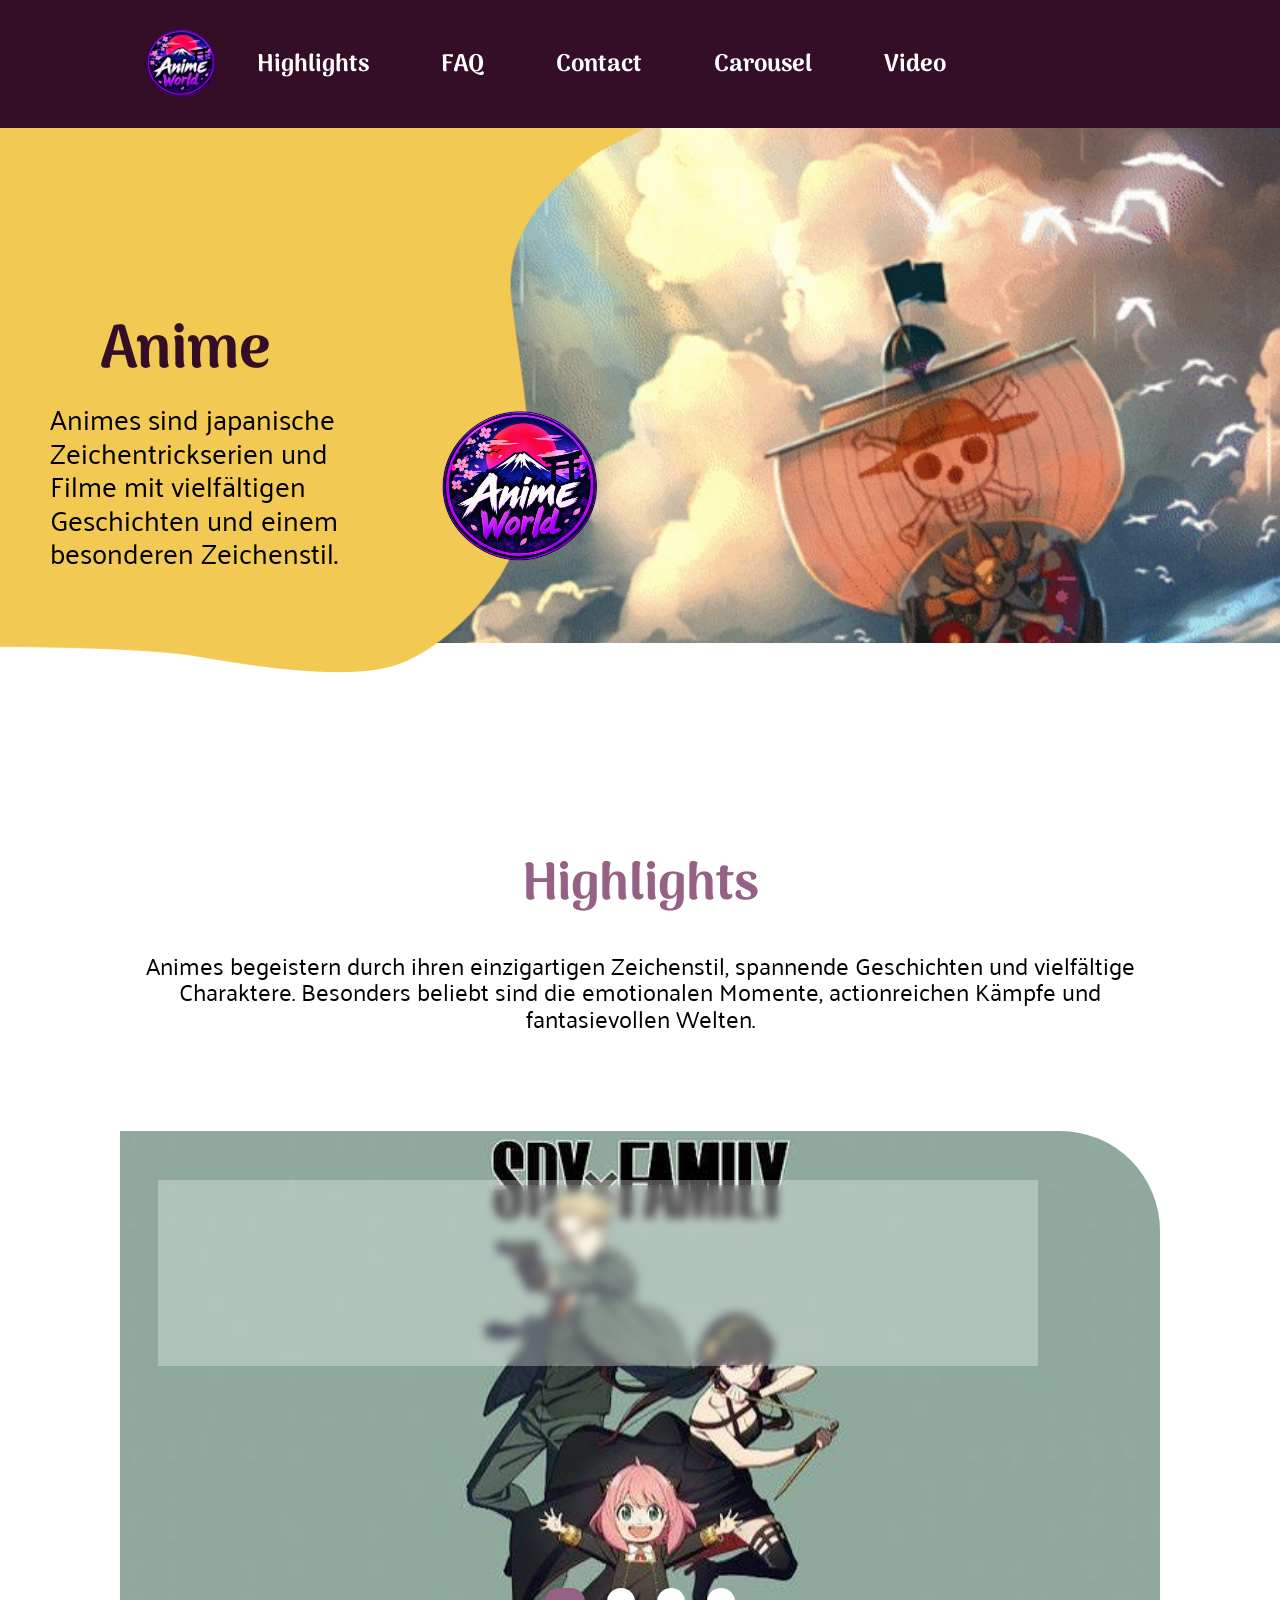
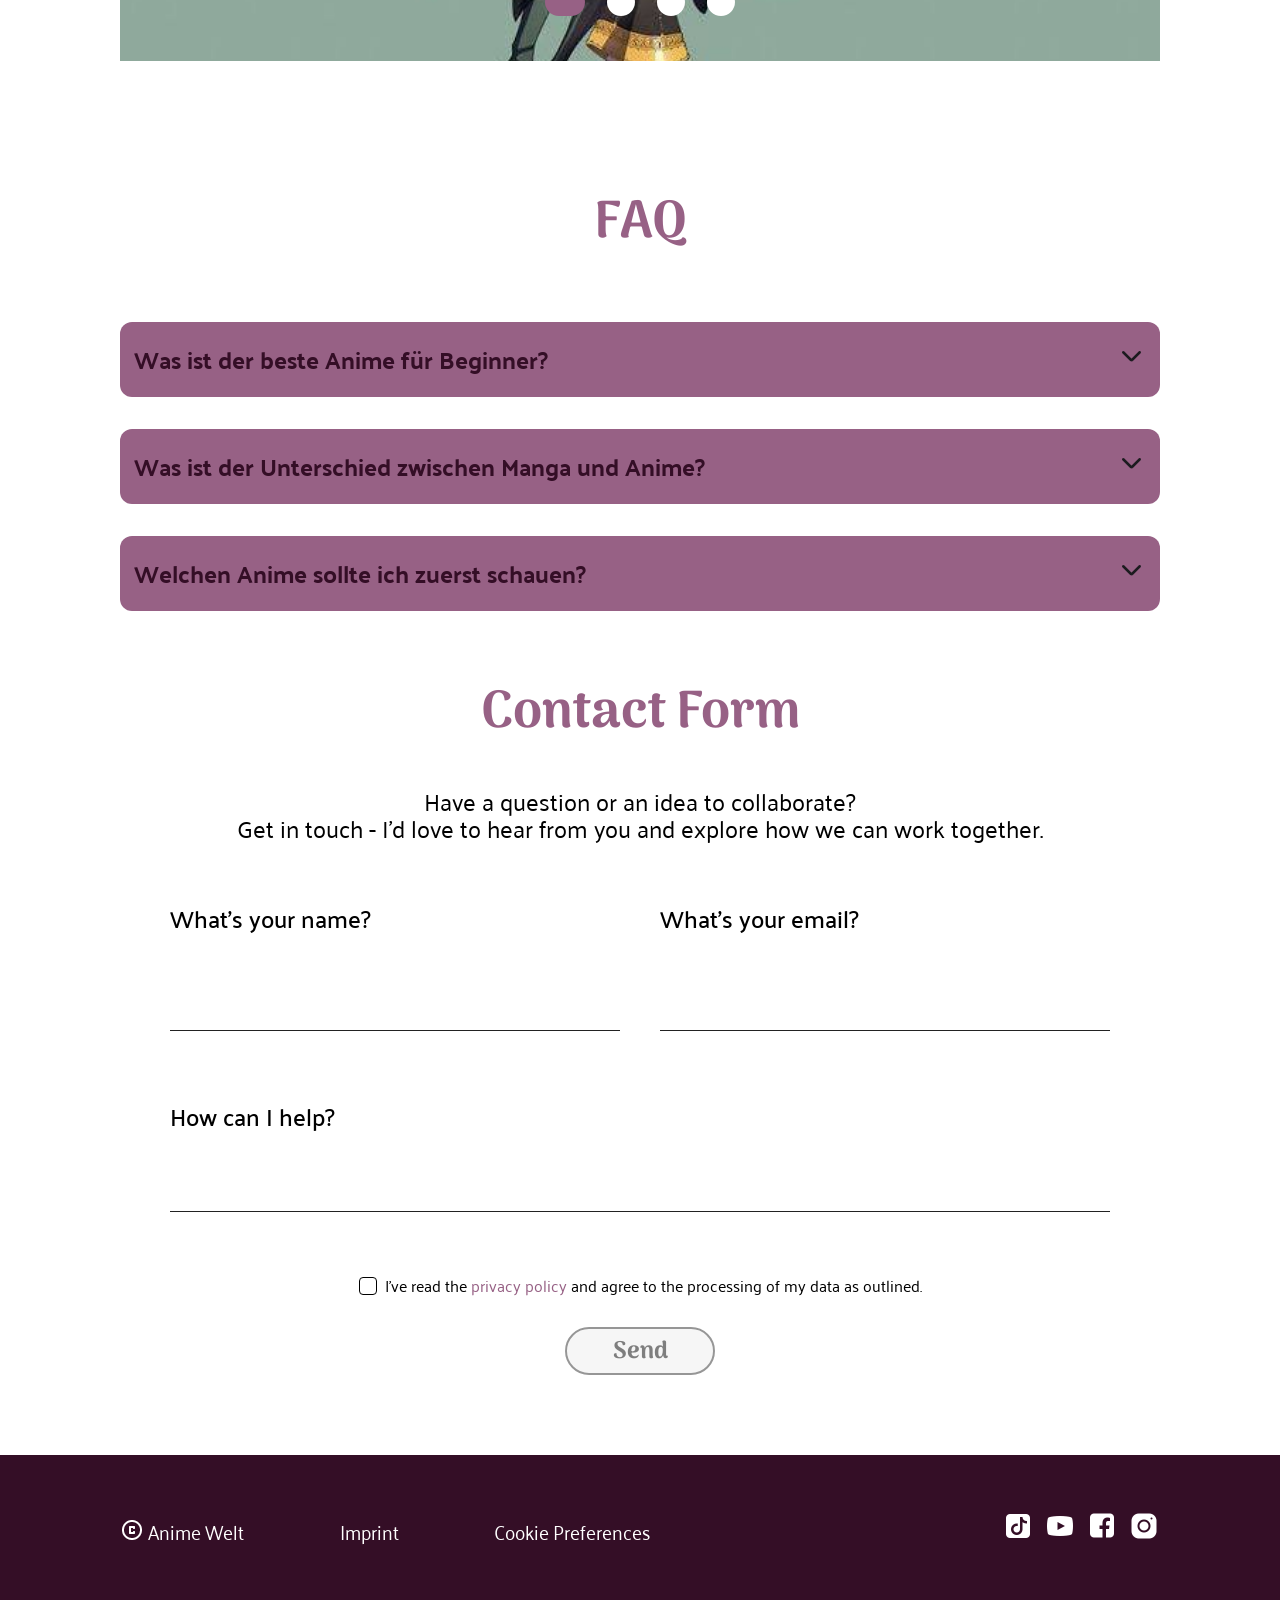
==== commit e20441c1: "links in den dateien angepasst" ====
--- a/index.html
+++ b/index.html
@@ -5,15 +5,15 @@
     <meta charset="UTF-8">
     <meta name="viewport" content="width=device-width, initial-scale=1.0">
     <title>AnimeWelt</title>
-    <link rel="icon" type="image/x-icon" href="../assets/icons/Anime-Welt.png">
-    <link rel="stylesheet" href="../styles/font.css">
-    <link rel="stylesheet" href="../styles/standard.css">
-    <link rel="stylesheet" href="../style.css">
+    <link rel="icon" type="image/x-icon" href="./assets/icons/Anime-Welt.png">
+    <link rel="stylesheet" href="./styles/font.css">
+    <link rel="stylesheet" href="./styles/standard.css">
+    <link rel="stylesheet" href="./style.css">
 </head>
 
 <body>
     <header>
-        <a href="#start"> <img src="../assets/icons/Anime-Welt.png" alt="darstellung einer erde"></a>
+        <a href="#start"> <img src="./assets/icons/Anime-Welt.png" alt="darstellung einer erde"></a>
         <ul class="menu-bar">
             <li>
                 <a href="#highlights">Highlights</a>
@@ -25,37 +25,37 @@
                 <a href="#contact">Contact</a>
             </li>
             <li>
-                <a href="../html/carousel.html">Carousel</a>
-            </li>
-            <li>
-                <a href="../html/article2_video.html">Video</a>
+                <a href="./html/carousel.html">Carousel</a>
+            </li>
+            <li>
+                <a href="./html/article2_video.html">Video</a>
             </li>
         </ul>
     </header>
     <section id="start" class="start-animation-section">
         <div class="animation-rectangle">
             <div class="background">
-                <img src="../assets/images/one_piece.gif" alt="">
+                <img src="./assets/images/one_piece.gif" alt="">
             </div>
             <div class="yellow_start">
-                <img src="../assets/images/yellow_1.png" alt="">
+                <img src="./assets/images/yellow_1.png" alt="">
             </div>
             <div class="yellow_mid">
-                <img src="../assets/images/yellow_1.png" alt="">
-                <img src="../assets/images/yellow_2.png" alt="">
+                <img src="./assets/images/yellow_1.png" alt="">
+                <img src="./assets/images/yellow_2.png" alt="">
             </div>
         </div>
         <div class="yellow_end">
-            <img class="yellow_3" src="../assets/images/yellow_3.png" alt="">
-            <img class="yellow_2" src="../assets/images/yellow_2.png" alt="">
-            <img class="yellow_4" src="../assets/images/yellow_4.png" alt="">
+            <img class="yellow_3" src="./assets/images/yellow_3.png" alt="">
+            <img class="yellow_2" src="./assets/images/yellow_2.png" alt="">
+            <img class="yellow_4" src="./assets/images/yellow_4.png" alt="">
         </div>
         <div class="headline-section">
             <h1>Anime</h1>
             <p>Animes sind japanische Zeichentrickserien und Filme mit vielfältigen Geschichten und einem besonderen Zeichenstil.</p>
         </div>
         <div class="animation-circle">
-            <img src="../assets/icons/Anime-Welt.png" alt="">
+            <img src="./assets/icons/Anime-Welt.png" alt="">
         </div>
     </section>
     <section class="main-section">
@@ -75,7 +75,7 @@
                 <input type="radio" name="slider" value="four">
 
                 <div class="slider_a_wrapper">
-                    <a class="slider_a_element element_one" href="../html/carousel.html">
+                    <a class="slider_a_element element_one" href="./html/carousel.html">
                         <div class="textbox_slider">
                             <h2>SPYxFAMILY</h2>
                             <p>Ein Geheimagent, eine Auftragskillerin und ein kleines Mädchen mit einer besonderen
@@ -83,7 +83,7 @@
                                 voreinander?</p>
                         </div>
                     </a>
-                    <a class="slider_a_element element_two" href="../html/carousel.html">
+                    <a class="slider_a_element element_two" href="./html/carousel.html">
                         <div class="textbox_slider">
                             <h2>Dragonball</h2>
                             <p>Ein junger Kämpfer begibt sich auf ein aufregendes Abenteuer, um die geheimnisvollen
@@ -91,7 +91,7 @@
                                 Überraschungen!</p>
                         </div>
                     </a>
-                    <a class="slider_a_element element_three" href="../html/carousel.html">
+                    <a class="slider_a_element element_three" href="./html/carousel.html">
                         <div class="textbox_slider">
                             <h2>One Piece</h2>
                             <p>Monkey D. Ruffy träumt davon, das legendäre One Piece zu finden und König der Piraten zu
@@ -99,7 +99,7 @@
                                 Weltmeeren.</p>
                         </div>
                     </a>
-                    <a class="slider_a_element element_four" href="../html/article2_video.html">
+                    <a class="slider_a_element element_four" href="./html/article2_video.html">
                         <div class="textbox_slider">
                             <h2>Naruto</h2>
                             <p>Ein junger Ninja träumt davon, eines Tages Hokage zu werden und von allen anerkannt zu
@@ -122,7 +122,7 @@
                         <label class="faq-question" for="arrow-box-1">
                             <h4>Was ist der beste Anime für Beginner?</h4>
                             <span class="arrow-icon">
-                                <img src="../assets/icons/arrow_forward.png">
+                                <img src="./assets/icons/arrow_forward.png">
                             </span>
                         </label>
                     </div>
@@ -137,7 +137,7 @@
                         <label class="faq-question" for="arrow-box-2">
                             <h4>Was ist der Unterschied zwischen Manga und Anime?</h4>
                             <span class="arrow-icon">
-                                <img src="../assets/icons/arrow_forward.png">
+                                <img src="./assets/icons/arrow_forward.png">
                             </span>
                         </label>
                     </div>
@@ -151,7 +151,7 @@
                         <label class="faq-question" for="arrow-box-3">
                             <h4>Welchen Anime sollte ich zuerst schauen?</h4>
                             <span class="arrow-icon">
-                                <img src="../assets/icons/arrow_forward.png">
+                                <img src="./assets/icons/arrow_forward.png">
                             </span>
                         </label>
                     </div>
@@ -209,36 +209,36 @@
             <div class="footer-logo">
                 <!--<picture>
                 <source media="(min-width: 800px)" srcset=""> </picture>-->
-                <img src="../assets/icons/copyright.png" alt="Icon Anime Welt">
+                <img src="./assets/icons/copyright.png" alt="Icon Anime Welt">
                 <div>Anime Welt</div>
             </div>
-            <a href="../html/imprint.html" id="imprint-link">Imprint</a>
+            <a href="./html/imprint.html" id="imprint-link">Imprint</a>
             <p>Cookie Preferences</p>
         </div>
         <div class="footer-social-media">
             <a href="https://www.tiktok.com/" target="_blank">
-                <img src="../assets/icons/w_tiktok.png" alt="Tiktok Icon"></a>
+                <img src="./assets/icons/w_tiktok.png" alt="Tiktok Icon"></a>
             <a href="https://www.youtube.com/" target="_blank">
-                <img src="../assets/icons/w_youtube.png" alt="Youtube Icon"></a>
+                <img src="./assets/icons/w_youtube.png" alt="Youtube Icon"></a>
             <a href="https://www.facebook.com/" target="_blank">
-                <img src="../assets/icons/w_facebook.png" alt="Facebook Icon"></a>
+                <img src="./assets/icons/w_facebook.png" alt="Facebook Icon"></a>
             <a href="https://www.instagram.com/" target="_blank">
-                <img src="../assets/icons/w_instagram.png" alt="Instagram Icon"></a>
+                <img src="./assets/icons/w_instagram.png" alt="Instagram Icon"></a>
         </div>
     </footer>
     <div class="navbar-footer">
         <ul class="menu-bar-footer">
             <li>
-                <a href="index.html"><img src="../assets/icons/home.png"></a>
-            </li>
-            <li>
-                <a href="index.html#highlights"><img src="../assets/icons/shuttle.png"></a>
-            </li>
-            <li>
-                <a href="index.html#faqId"><img src="../assets/icons/faq.png"></a>
-            </li>
-            <li>
-                <a href="index.html#contact"><img src="../assets/icons/contact-us.png"></a>
+                <a href="index.html"><img src="./assets/icons/home.png"></a>
+            </li>
+            <li>
+                <a href="index.html#highlights"><img src="./assets/icons/shuttle.png"></a>
+            </li>
+            <li>
+                <a href="index.html#faqId"><img src="./assets/icons/faq.png"></a>
+            </li>
+            <li>
+                <a href="index.html#contact"><img src="./assets/icons/contact-us.png"></a>
             </li>
         </ul>
     </div>
--- a/styles/standard.css
+++ b/styles/standard.css
@@ -573,7 +573,7 @@
 
     /* Kleiner Pfeil */
     .arrow_button_box>img {
-        content: url("../assets/icons/pfeil_klein.png");
+        content: url("./assets/icons/pfeil_klein.png");
 
         position: absolute;
         width: 65px;
--- a/style.css
+++ b/style.css
@@ -388,32 +388,32 @@
 }
 
 .element_one {
-    background-image: url(../assets/images/spy-family.png);
-    background-size: 100% 100%;
+    background-image: url(./assets/images/spy-family.png);
+    background-size: cover;
     background-position: center;
     background-repeat: no-repeat;
 
 }
 
 .element_two {
-    background-image: url(../assets/images/DragonBall.jpg);
-    background-size: 100% 100%;
+    background-image: url(./assets/images/DragonBall.jpg);
+    background-size: cover;
     background-position: center;
     background-repeat: no-repeat;
 
 }
 
 .element_three {
-    background-image: url(../assets/images/OnePieceCrew.jpg);
-    background-size: 100% 100%;
+    background-image: url(./assets/images/OnePieceCrew.jpg);
+    background-size: cover;
     background-position: center;
     background-repeat: no-repeat;
 
 }
 
 .element_four {
-    background-image: url(../assets/images/Naruto.jpg);
-    background-size: 100% 100%;
+    background-image: url(./assets/images/Naruto.jpg);
+    background-size: cover;
     background-position: center;
     background-repeat: no-repeat;
 
